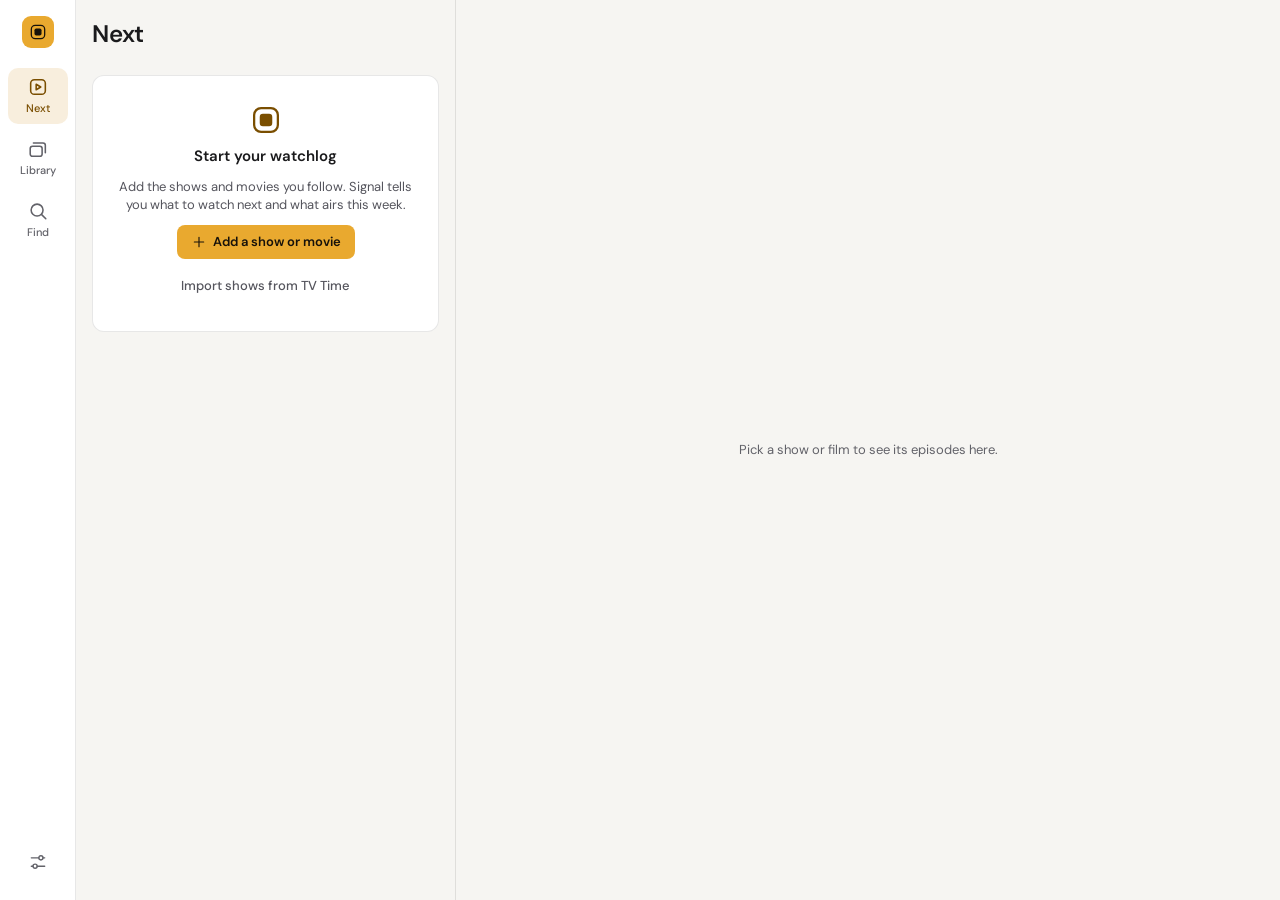
==== index.html @ 1d711529 "Signal 4.1: times in the viewer's time zone, no early unlocks, updates on open, splash - An episode " ====
<!DOCTYPE html>
<html lang="en">
<head>
<meta charset="UTF-8">
<meta name="viewport" content="width=device-width, initial-scale=1, viewport-fit=cover">
<meta name="theme-color" content="#0C0C0E" media="(prefers-color-scheme: dark)">
<meta name="theme-color" content="#F6F5F2" media="(prefers-color-scheme: light)">
<meta name="color-scheme" content="dark light">
<meta name="description" content="A private tracker for the shows and films you are watching, from anywhere.">
<link rel="manifest" href="manifest.json">
<link rel="icon" href="icon-192.png">
<link rel="apple-touch-icon" href="icon-192.png">
<title>Signal</title>
<!-- ?v= is the build number: a new build is a new address, so it is never served from an old copy (tests.js checks). -->
<link rel="stylesheet" href="style.css?v=51">
</head>
<body>
<!-- Shown from the first paint until the app is drawn and any update has been picked up. app.js removes it. -->
<div id="splash" aria-hidden="true">
  <div class="sp-mark">
    <svg class="sp-svg" viewBox="0 0 132 132" focusable="false"><rect class="sp-ripple" x="1.5" y="1.5" width="129" height="129" rx="34" pathLength="1"/><rect class="sp-frame" x="1.5" y="1.5" width="129" height="129" rx="34" pathLength="1"/></svg>
    <span class="sp-grid"><i></i><i></i><i></i><i></i><i></i><i></i><i></i><i></i><i></i></span>
    <span class="sp-core"></span>
  </div>
  <b class="sp-word">Signal</b>
</div>
<a class="skip" href="#view" data-i18n="skip">Skip to content</a>

<div id="app">
  <div id="banner"></div>
  <main id="view" tabindex="-1"></main>
</div>

<nav class="tabbar" id="tabbar" data-i18n-aria="nav_aria" aria-label="Main"></nav>

<div id="sheet"></div>
<p class="idle" aria-hidden="true" data-i18n="pane_idle"></p>
<div id="modal" hidden></div>
<div id="toast" role="status" aria-live="polite"></div>

<!-- file pickers live here so a redraw never loses them -->
<input type="file" id="importFile" accept=".json" class="hidden" tabindex="-1">
<input type="file" id="ttFile" accept=".csv" class="hidden" tabindex="-1">
<input type="file" id="mvFile" accept=".csv" class="hidden" tabindex="-1">

<!-- One scope, loaded in order: strings, pure logic, data, screens, wiring. -->
<script src="i18n.js?v=51"></script>
<script src="core.js?v=51"></script>
<script src="data.js?v=51"></script>
<script src="ui.js?v=51"></script>
<script src="app.js?v=51"></script>
<!-- If the app cannot start (a script failed to load) the splash must not hide that for ever. -->
<script>setTimeout(function () { var s = document.getElementById("splash"); if (s) s.remove(); }, 10000);</script>
</body>
</html>
---- style.css ----
/* Signal 4.0 - the look.
 *
 * Direction: a quiet index of what you are watching, in three places (Next,
 * Library, Find). The interface is neutral so the posters carry the colour; it
 * is made of hairlines and small type, not cards. Amber is the user's own mark:
 * the one filled button on a screen, progress, what is watched. Cyan is only for
 * "downloaded" and links; red is for what cannot be undone. Every status marker
 * is a small rounded square, like the app icon, never a circle.
 *
 * Dark is the default. A phone set to light gets the light set below, built to
 * the same rule: three text tiers that each clear 4.5:1 on all five surfaces.
 * --at is the amber used as TEXT (on light it is a deep amber; the bright amber
 * would not read on white), --amber is the amber used as a fill.
 *
 * Every colour is a token in :root; nothing below writes a raw one. Written with
 * logical properties so a right-to-left language can be added without redoing it.
 *
 * Layout: one column with a bottom tab bar on a phone; from 720px a left rail,
 * the list, and the open show beside it.
 */

/* DM Sans: open, geometric, easy to read small. Other scripts (Devanagari,
   Arabic, Han) fall through to the phone's own UI font. Licence: fonts/DMSans-OFL.txt */
@font-face { font-family:"DM Sans"; font-style:normal; font-weight:400 600; font-display:swap;
  src:url("fonts/DMSans-latin-ext.woff2") format("woff2");
  unicode-range:U+0100-02BA,U+02BD-02C5,U+02C7-02CC,U+02CE-02D7,U+02DD-02FF,U+0304,U+0308,U+0329,U+1D00-1DBF,U+1E00-1E9F,U+1EF2-1EFF,U+2020,U+20A0-20AB,U+20AD-20C0,U+2113,U+2C60-2C7F,U+A720-A7FF; }
@font-face { font-family:"DM Sans"; font-style:normal; font-weight:400 600; font-display:swap;
  src:url("fonts/DMSans-latin.woff2") format("woff2");
  unicode-range:U+0000-00FF,U+0131,U+0152-0153,U+02BB-02BC,U+02C6,U+02DA,U+02DC,U+0304,U+0308,U+0329,U+2000-206F,U+20AC,U+2122,U+2191,U+2193,U+2212,U+2215,U+FEFF,U+FFFD; }

:root {
  color-scheme: dark light;

  /* surfaces, darkest to lightest: well (pressed-in), bg, card, up (raised), hi (highest) */
  --well:#080809; --bg:#0C0C0E; --card:#131316; --up:#1A1A1E; --hi:#232328;
  --hair:rgba(255,255,255,.08);
  /* the edge of an input, the one border that must be seen: 3:1 on the surfaces it sits on */
  --edge:#686873;

  /* text tiers, all 4.5:1 or better on every surface above */
  --text:#EDEDEF; --dim:#A9A9B2; --faint:#92929C;

  /* amber: fill / amber as text. cyan: downloaded and links. red: careful. */
  --amber:#F0B13F; --at:#F0B13F; --ink:#17120A; --soft:rgba(240,177,63,.13); --soft-hi:rgba(240,177,63,.22);
  --cyan:#74BFCB; --cyan-ink:#071A1D; --red:#E9726E; --red-line:rgba(233,114,110,.5);

  /* text and buttons that sit on a poster backdrop: always light on dark */
  --on-img:#FFFFFF; --on-img-dim:#DCDCE2; --img-scrim:rgba(8,8,9,.94); --img-btn:rgba(8,8,9,.6);

  --shade:rgba(4,4,6,.72); --shadow-poster:0 8px 22px rgba(4,4,6,.5); --shadow-toast:0 10px 28px rgba(4,4,6,.55);
  --shadow-seg:0 1px 3px rgba(0,0,0,.25);
  --r-s:4px; --r-m:8px; --r-l:12px;
  --font:"DM Sans",system-ui,-apple-system,"Segoe UI",Roboto,sans-serif;
  --nav-h:56px; --rail:76px; --col:340px;
  --ease:cubic-bezier(.2,.7,.2,1);
}
@media (prefers-color-scheme:light) {
  :root {
    --well:#EDEBE6; --bg:#F6F5F2; --card:#FFFFFF; --up:#F0EEE9; --hi:#E6E3DC;
    --hair:rgba(20,20,24,.1); --edge:#7B7B84;
    --text:#1A1A1C; --dim:#55555D; --faint:#626269;
    --amber:#E9A92F; --at:#7A4E00; --ink:#17120A; --soft:rgba(201,138,18,.14); --soft-hi:rgba(201,138,18,.24);
    --cyan:#1F6F7D; --cyan-ink:#FFFFFF; --red:#B3322E; --red-line:rgba(179,50,46,.5);
    --shade:rgba(20,20,24,.4); --shadow-poster:0 8px 22px rgba(20,20,24,.28); --shadow-toast:0 10px 28px rgba(20,20,24,.25);
    --shadow-seg:0 1px 3px rgba(20,20,24,.14);
  }
}

* { box-sizing:border-box; -webkit-tap-highlight-color:transparent; }
html { background:var(--bg); -webkit-text-size-adjust:100%; }
body { margin:0; background:var(--bg); color:var(--text); font:400 14px/1.45 var(--font);
  font-variant-numeric:tabular-nums; -webkit-font-smoothing:antialiased; overflow-x:clip; }
/* Devanagari needs more height than Latin to keep its marks apart. */
html[lang="hi"] body { line-height:1.6; }
button { font:inherit; color:inherit; border:0; background:none; padding:0; cursor:pointer; }
img { display:block; }
a { color:var(--cyan); }
h1,h2,h3,p { margin:0; }
h1,h2,h3 { text-wrap:balance; }
p, .help { text-wrap:pretty; }
:focus-visible { outline:2px solid var(--cyan); outline-offset:2px; border-radius:4px; }
[hidden], .hidden { display:none !important; }
.skip { position:fixed; inset-block-start:8px; inset-inline-start:8px; z-index:200; background:var(--amber);
  color:var(--ink); padding:8px 12px; border-radius:var(--r-m); font-weight:600; transform:translateY(-200%); }
.skip:focus { transform:none; }
.mono { font-family:ui-monospace,"SF Mono",Menlo,Consolas,monospace; }
.clip { min-width:0; white-space:nowrap; overflow:hidden; text-overflow:ellipsis; }
.dim { color:var(--dim); } .faint { color:var(--faint); }
.ico { width:20px; height:20px; flex:none; }
.ico.sm { width:16px; height:16px; }
.btn .ico { width:16px; height:16px; }

/* ---------- splash ----------
   What the app is for, in one second: a season's episodes tick off one by one (the same
   rounded squares the lists use for "watched"), close up into the solid square of the app
   icon, and the frame sends out a ripple, the signal. It sits over everything from the first
   paint, so opening the app (and any update it picks up) never shows a half-built screen. */
#splash { position:fixed; inset:0; z-index:300; display:grid; align-content:center; justify-items:center; gap:22px;
  background:var(--bg); transition:opacity .28s var(--ease), transform .28s var(--ease); }
#splash.out { opacity:0; transform:scale(1.03); pointer-events:none; }
.sp-mark { position:relative; width:132px; height:132px; }
.sp-svg { position:absolute; inset:0; width:100%; height:100%; overflow:visible; fill:none; stroke:var(--amber); stroke-width:3; }
.sp-frame { stroke-dasharray:1; stroke-dashoffset:1; animation:sp-draw .46s var(--ease) forwards; }
.sp-ripple { opacity:0; transform-box:fill-box; transform-origin:center; animation:sp-ripple .62s .84s cubic-bezier(.2,.6,.3,1) forwards; }
.sp-grid { position:absolute; inset:31px; display:grid; grid-template:repeat(3,1fr) / repeat(3,1fr); gap:8px;
  animation:sp-merge .26s .66s var(--ease) forwards; }
.sp-grid i { border-radius:5px; box-shadow:inset 0 0 0 1.5px var(--edge); animation:sp-tick .2s calc(.16s + var(--i) * 45ms) var(--ease) forwards; }
.sp-grid i:nth-child(1) { --i:0; } .sp-grid i:nth-child(2) { --i:1; } .sp-grid i:nth-child(3) { --i:2; }
.sp-grid i:nth-child(4) { --i:3; } .sp-grid i:nth-child(5) { --i:4; } .sp-grid i:nth-child(6) { --i:5; }
.sp-grid i:nth-child(7) { --i:6; } .sp-grid i:nth-child(8) { --i:7; } .sp-grid i:nth-child(9) { --i:8; }
.sp-core { position:absolute; inset:31px; border-radius:14px; background:var(--amber); opacity:0; animation:sp-core .14s .86s linear forwards; }
.sp-word { font-size:20px; font-weight:600; letter-spacing:.02em; color:var(--text); opacity:0; transform:translateY(6px);
  animation:sp-word .44s .8s var(--ease) forwards; }
@keyframes sp-draw { to { stroke-dashoffset:0; } }
@keyframes sp-tick { 50% { transform:scale(.8); } 100% { background:var(--amber); box-shadow:inset 0 0 0 1.5px var(--amber); transform:scale(1); } }
@keyframes sp-merge { 80% { gap:0; opacity:1; } 100% { gap:0; opacity:0; } }
@keyframes sp-core { to { opacity:1; } }
@keyframes sp-ripple { 0% { opacity:.55; transform:scale(1); } 100% { opacity:0; transform:scale(1.45); } }
@keyframes sp-word { to { opacity:1; transform:none; } }
@media (prefers-reduced-motion:reduce) {
  #splash { transition:opacity .15s; }
  #splash.out { transform:none; }
  .sp-frame { animation:none; stroke-dashoffset:0; }
  .sp-grid, .sp-ripple { display:none; }
  .sp-core, .sp-word { animation:none; opacity:1; transform:none; }
}

/* ---------- shell ---------- */
#app { max-width:640px; margin:0 auto; padding:0 16px calc(var(--nav-h) + env(safe-area-inset-bottom) + 24px); }
#view { outline:none; }
.ph { display:flex; align-items:center; justify-content:space-between; gap:12px; padding:calc(18px + env(safe-area-inset-top)) 0 10px; }
.ph h1 { font-size:26px; font-weight:600; letter-spacing:-.01em; line-height:1.2; }
.ph .sub { font-size:13px; color:var(--dim); }
.icon-btn { position:relative; width:36px; height:36px; display:grid; place-items:center; border-radius:var(--r-m);
  color:var(--dim); transition:background .15s, color .15s; }
.icon-btn:hover { background:var(--up); color:var(--text); }
.icon-btn:active { transform:scale(.96); }
.icon-btn[aria-busy="true"] .ico { animation:spin 1s linear infinite; }
@keyframes spin { to { transform:rotate(360deg); } }

/* ---------- tab bar: a bottom bar on a phone, a left rail from 720px ---------- */
.tabbar { position:fixed; inset-inline:0; inset-block-end:0; z-index:40; display:flex; background:var(--card);
  border-block-start:1px solid var(--hair); padding-block-end:env(safe-area-inset-bottom); }
.tab { position:relative; flex:1; height:var(--nav-h); display:flex; flex-direction:column; align-items:center; justify-content:center;
  gap:3px; color:var(--faint); font-size:11px; font-weight:500; }
.tab:hover { color:var(--dim); }
.tab[aria-current="page"] { color:var(--at); }
.tab .ico { width:22px; height:22px; }
.tab-brand, .tab-sp, .tab-set { display:none; }

/* ---------- buttons, fields ---------- */
.btn { display:inline-flex; align-items:center; justify-content:center; gap:6px; min-height:34px; padding:0 14px;
  background:var(--up); color:var(--text); border-radius:var(--r-m); font-weight:500; font-size:13px;
  text-decoration:none; transition:background .15s, transform .1s; white-space:nowrap; }
.btn:hover { background:var(--hi); }
.btn:active { transform:scale(.98); }
.btn:disabled { opacity:.55; cursor:default; transform:none; }
.btn.primary { background:var(--amber); color:var(--ink); font-weight:600; }
.btn.primary:hover { filter:brightness(1.07); }
.btn.soft { background:var(--soft); color:var(--at); font-weight:600; }
.btn.soft:hover { background:var(--soft-hi); }
.btn.cyan { background:var(--cyan); color:var(--cyan-ink); font-weight:600; }
.btn.ghost { background:none; color:var(--dim); }
.btn.ghost:hover { background:var(--up); color:var(--text); }
.btn.danger { color:var(--red); }
.btn.sm { min-height:30px; padding:0 12px; font-size:13px; }
.btn.sm.cy { color:var(--cyan); }
.btn.ic { width:36px; min-height:36px; padding:0; }
.btn.ic .lbl { position:absolute; width:1px; height:1px; overflow:hidden; clip-path:inset(50%); white-space:nowrap; }
.btn.block { width:100%; }
.btn.big { min-height:44px; padding:0 22px; border-radius:9px; font-size:15px; }
.btn.big .ico { width:18px; height:18px; }
/* A text link that is really a button (Change, Refresh). */
.lnk { display:inline-block; min-height:24px; line-height:24px; padding:0; color:var(--at); font:inherit; text-align:start; text-decoration:underline; text-underline-offset:2px; }
.lnk.plain { text-decoration:none; }
.field { width:100%; height:36px; padding:0 12px; background:var(--well); color:var(--text); border:1px solid var(--edge);
  border-radius:var(--r-m); font:inherit; font-size:14px; }
/* iOS zooms into any field under 16px, so a touch screen gets 16px and a mouse the compact size. */
@media (pointer:coarse) { .field { font-size:16px; height:40px; } }
.field::placeholder { color:var(--faint); }
.field:focus-visible { outline:2px solid var(--cyan); outline-offset:1px; border-color:var(--cyan); }
.search { position:relative; flex:1; min-width:0; }
.search .ico { position:absolute; inset-inline-start:10px; inset-block-start:50%; transform:translateY(-50%); color:var(--faint); pointer-events:none; }
.search .field { padding-inline-start:36px; }
.search.big .field { height:44px; font-size:16px; border-radius:10px; padding-inline-start:40px; }
.search.big .ico { inset-inline-start:12px; }
/* The sort menu looks like a quiet text button, not a form field. */
select.sortsel { appearance:none; -webkit-appearance:none; height:30px; padding:0 8px; background:none; border:0; border-radius:6px; color:var(--dim);
  font:500 13px var(--font); cursor:pointer; }
select.sortsel:hover { background:var(--up); color:var(--text); }
select.field { padding-inline:10px 6px; }
.seg { display:flex; gap:2px; padding:3px; background:var(--up); border-radius:9px; }
.seg button { flex:1; min-width:0; height:30px; padding:0 8px; border-radius:7px; color:var(--dim); font-weight:500; font-size:14px;
  display:flex; align-items:center; justify-content:center; gap:6px; }
.seg button:hover { color:var(--text); }
.seg button[aria-pressed="true"] { background:var(--card); color:var(--text); font-weight:600; box-shadow:var(--shadow-seg); }
/* filter chips: the selected one is a tinted outline, never a fill */
.chiprow { display:flex; gap:8px; overflow-x:auto; margin-inline:-16px; padding:12px 16px 0; scrollbar-width:none; }
.fchip { flex:none; height:30px; padding:0 12px; border-radius:var(--r-m); border:1px solid var(--hair); color:var(--dim);
  font-size:13px; font-weight:500; display:flex; align-items:center; gap:6px; }
.fchip:hover { color:var(--text); }
.fchip .n { font-size:12px; color:var(--faint); }
.fchip[aria-pressed="true"] { border-color:var(--amber); background:var(--soft); color:var(--text); }
.chip { display:inline-flex; align-items:center; gap:6px; height:22px; padding:0 8px; background:var(--up); color:var(--dim);
  border-radius:5px; font-size:12px; font-weight:500; white-space:nowrap; }
.chip.cyan { color:var(--cyan); }
.chip.amber { background:var(--amber); color:var(--ink); font-weight:600; height:20px; padding:0 6px; }
.chip.tint { background:var(--soft); color:var(--at); font-weight:600; }
.chips { display:flex; flex-wrap:wrap; gap:6px; }
.dot { width:7px; height:7px; border-radius:2px; background:var(--faint); flex:none; display:inline-block; }
.dot.amber { background:var(--amber); } .dot.cyan { background:var(--cyan); } .dot.red { background:var(--red); }
.code { font-size:12px; font-weight:500; color:var(--dim); }
.bar { height:4px; background:var(--up); border-radius:2px; overflow:hidden; }
.bar > i { display:block; height:100%; background:var(--amber); border-radius:2px; transition:width .25s var(--ease); }

/* ---------- section scaffolding ---------- */
.sec { display:flex; align-items:baseline; justify-content:space-between; gap:12px; margin:22px 0 4px; }
.sec h2 { font-size:15px; font-weight:600; }
.sec .meta { font-size:13px; color:var(--faint); }
.sec .more { color:var(--at); font-size:13px; padding:4px 0; }
.idle { display:none; }
.note { font-size:12px; line-height:1.5; color:var(--faint); margin:8px 0 0; }
.subline { font-size:12px; color:var(--faint); margin-block-end:2px; }
.empty { display:grid; justify-items:center; gap:10px; text-align:center; padding:28px 20px; margin-block-start:16px; background:var(--card); border-radius:var(--r-l); border:1px solid var(--hair); }
.empty h3 { font-size:15px; font-weight:600; }
.empty p { color:var(--dim); max-width:36ch; font-size:13px; }
.empty .mark { width:32px; height:32px; color:var(--at); }
.skel { background:var(--card); border-radius:var(--r-m); height:60px; margin-block-start:8px; }
.status { padding:10px 0; color:var(--dim); font-size:13px; }
.status.err { color:var(--red); }
.help { font-size:13px; color:var(--dim); line-height:1.5; }

/* ---------- the one status line (stale, syncing, storage) ---------- */
.banner { display:flex; flex-wrap:wrap; align-items:center; gap:8px 10px; margin-block-start:calc(12px + env(safe-area-inset-top)); padding:10px 12px;
  background:var(--card); border-radius:var(--r-l); border:1px solid var(--hair); font-size:13px; color:var(--dim); }
.banner + .ph { padding-block-start:12px; }
.banner > .ico { color:var(--dim); width:16px; height:16px; }
.banner.warn { border-color:var(--red-line); }
.banner.warn > .ico { color:var(--red); }
.banner .txt { flex:1 1 160px; min-width:0; }
.banner .btn { flex:none; }
.stucklist { margin-block-start:6px; padding:4px 12px; background:var(--card); border-radius:var(--r-m); }
.stucklist div { display:flex; justify-content:space-between; gap:12px; align-items:baseline; padding:8px 0; border-block-end:1px solid var(--hair); font-size:13px; }
.stucklist div:last-of-type { border:0; }
.stucklist small { color:var(--faint); font-size:12px; text-align:end; }
.stucklist p { padding:6px 0 4px; font-size:12px; color:var(--dim); }

/* ---------- posters ---------- */
.pwrap { position:relative; display:block; aspect-ratio:2/3; border-radius:6px; overflow:hidden; background:var(--card); }
.pwrap img, .thumb img { position:absolute; inset:0; width:100%; height:100%; object-fit:cover; }
.pwrap .ini, .thumb .ini { position:absolute; inset:0; display:grid; place-items:center; font-weight:600; color:var(--faint); }
.pwrap .ini { font-size:20px; }
.pwrap .badge { position:absolute; inset-block-start:6px; inset-inline-end:6px; z-index:2; }
.pwrap .pbar { position:absolute; inset-inline:0; inset-block-end:0; height:3px; z-index:2; background:var(--shade); }
.pwrap .pbar > i { display:block; height:100%; background:var(--amber); }
.thumb { position:relative; display:block; flex:none; overflow:hidden; border-radius:4px; background:var(--card); width:40px; height:58px; font-size:13px; }

/* ---------- rows: a poster, two lines, one action ---------- */
.rows { display:grid; }
.row { display:flex; align-items:center; gap:12px; border-block-end:1px solid var(--hair); }
.row .main { flex:1; min-width:0; display:flex; align-items:center; gap:12px; min-height:68px; padding:5px 0; text-align:start; }
.row .mid { flex:1; min-width:0; display:grid; gap:1px; justify-items:start; }
.row .mid b { display:block; max-width:100%; font-size:15px; font-weight:500; }
.row .mid .l2 { display:block; max-width:100%; font-size:13px; color:var(--dim); }
.row .side { flex:none; font-size:12px; color:var(--faint); }
.row .act { flex:none; }
.row:hover .mid b { color:var(--at); }
.row.dense .main { min-height:60px; }
.row.dense .mid b { font-size:14px; }
.row.dense .thumb { width:32px; height:46px; }
.row .when { flex:none; width:40px; display:flex; flex-direction:column; align-items:center; line-height:1.1; }
.row .when span { font-size:12px; color:var(--dim); }
.row .when b { font-size:18px; font-weight:600; }
.tag { display:inline-block; font-size:12px; color:var(--dim); background:var(--up); border-radius:4px; padding:1px 6px; }

/* ---------- Next ---------- */
.hcard { position:relative; display:block; margin-block-start:8px; border-radius:var(--r-l); overflow:hidden; min-height:176px; background:var(--card); }
.hcard .hbg { position:absolute; inset:-24px; background-size:cover; background-position:center 25%; filter:blur(22px) brightness(.55) saturate(1.1); }
.hcard::after { content:""; position:absolute; inset:0; background:linear-gradient(to top,var(--img-scrim) 10%,transparent 72%); }
.hcard .hin { position:absolute; z-index:1; inset-inline:14px; inset-block-end:14px; display:grid; grid-template-columns:minmax(0,1fr); gap:10px; }
.hcard .open { display:block; text-align:start; color:var(--on-img); }
.hcard .kick { font-size:12px; color:var(--on-img-dim); }
.hcard h2 { margin-block-start:2px; font-size:20px; font-weight:600; color:var(--on-img); }
.hcard .l2 { margin-block-start:2px; font-size:13px; color:var(--on-img-dim); display:block; }
.hcard .btn { min-height:40px; font-size:14px; }
.dlrow { display:flex; align-items:center; gap:10px; width:100%; margin-block-start:14px; padding:0 14px; min-height:48px; border-radius:10px;
  background:var(--card); border:1px solid var(--hair); text-align:start; font-size:14px; }
.dlrow .ico:first-child { color:var(--cyan); width:18px; height:18px; }
.dlrow .txt { flex:1; }
.dlrow .ico:last-child { color:var(--faint); width:16px; height:16px; }
.dllist { display:grid; gap:8px; margin-block-start:8px; }
.dlcard { background:var(--card); border-radius:var(--r-m); border:1px solid var(--hair); padding:10px 12px; display:grid; gap:8px; }
.dlcard .top { display:flex; align-items:center; justify-content:space-between; gap:8px; }

/* ---------- Library ---------- */
.tools { display:flex; align-items:center; justify-content:space-between; gap:8px; padding:10px 0 8px; }
.tools .upd { font-size:12px; color:var(--faint); min-width:0; }
.tools .end { display:flex; align-items:center; gap:2px; flex:none; }
.grid { display:grid; grid-template-columns:repeat(3,minmax(0,1fr)); gap:14px 10px; }
.tile { display:block; min-width:0; text-align:start; }
.tile .pwrap { transition:transform .18s var(--ease); }
.tile:hover .pwrap { transform:translateY(-2px); }
.tile:active .pwrap { transform:scale(.98); }
.tile .t { display:block; margin-block-start:6px; font-size:13px; font-weight:500; line-height:1.3; }
.tile .s { display:block; margin-block-start:1px; font-size:12px; color:var(--dim); }
.more-row { display:flex; justify-content:center; margin-block-start:16px; }

/* ---------- Find ---------- */
.findbar { display:flex; gap:8px; margin-block-start:2px; }
.findbar .field { height:44px; }
.fcards { display:flex; gap:10px; overflow-x:auto; margin-inline:-16px; padding:2px 16px 4px; scrollbar-width:none; scroll-snap-type:x proximity; scroll-padding-inline:16px; }
.fcard { flex:none; width:104px; display:grid; gap:4px; text-align:start; scroll-snap-align:start; align-content:start; }
.fcard .pwrap { width:104px; }
.fcard b { font-size:13px; font-weight:500; }
.fcard span.d { font-size:12px; color:var(--dim); }
.frow-more { padding:0 0 12px; display:grid; gap:8px; font-size:13px; color:var(--dim); }
.frow-more .links { display:flex; gap:6px; flex-wrap:wrap; }
.langs { display:flex; gap:8px; overflow-x:auto; margin-inline:-16px; padding:8px 16px 4px; scrollbar-width:none; }

/* ---------- a show or a film: a page on a phone, a pane beside the list when wide ---------- */
#sheet { position:fixed; inset:0; z-index:60; }
/* Closed, it is empty but still a full-screen box, and a box catches taps: with no panel
   open it sat over the tab bar and every button, and nothing could be pressed. */
#sheet:empty { display:none; }
.scrim { position:absolute; inset:0; background:var(--shade); animation:fade .2s ease-out both; }
.panel { position:absolute; inset:0; overflow-y:auto; overscroll-behavior:contain; background:var(--bg); animation:rise .24s var(--ease) both; }
.panel.pg { display:flex; flex-direction:column; overflow:hidden; }
.pg-scroll { flex:1; min-height:0; overflow-y:auto; overscroll-behavior:contain; }
@keyframes rise { from { transform:translateY(24px); opacity:0; } }
@keyframes fade { from { opacity:0; } }

.tp-top { position:relative; height:150px; overflow:hidden; background:var(--card); }
.tp-top .hbg { position:absolute; inset:-30px; background-size:cover; background-position:center 25%; filter:blur(26px) brightness(.5) saturate(1.1); }
.tp-top::after { content:""; position:absolute; inset:0; background:linear-gradient(to top,var(--bg) 2%,transparent 80%); }
.tp-btns { position:absolute; z-index:2; inset-inline:12px; inset-block-start:calc(12px + env(safe-area-inset-top)); display:flex; justify-content:space-between; }
.tp-btns .icon-btn { background:var(--img-btn); color:var(--on-img); }
.tp-btns .icon-btn:hover { background:var(--img-btn); filter:brightness(1.3); }
.tp-head { position:relative; z-index:1; display:flex; gap:14px; align-items:flex-end; padding:0 16px; margin-block-start:-56px; }
.tp-head .pwrap { width:88px; flex:none; box-shadow:var(--shadow-poster); }
.tp-head .tx { flex:1; min-width:0; display:grid; grid-template-columns:minmax(0,1fr); gap:6px; padding-block-end:2px; justify-items:start; }
.tp-head h1 { font-size:22px; font-weight:600; line-height:1.15; letter-spacing:-.01em; overflow-wrap:anywhere; }
.tp-head .meta { font-size:13px; color:var(--dim); }
.tp-body { padding:16px 16px calc(24px + env(safe-area-inset-bottom)); }
.prog .line { display:flex; align-items:baseline; justify-content:space-between; gap:12px; font-size:13px; color:var(--dim); }
.prog .line b { font-size:15px; font-weight:600; color:var(--text); }
.prog .bar { margin-block-start:8px; }
.upcoming { padding:14px; background:var(--card); border-radius:var(--r-m); border:1px solid var(--hair); display:grid; gap:4px; }
.upcoming b { font-size:14px; font-weight:600; }
.upcoming p { color:var(--dim); font-size:13px; }
.about { margin-block-start:12px; color:var(--dim); font-size:13px; line-height:1.5; max-width:62ch; }
.about.clamp { display:-webkit-box; -webkit-line-clamp:2; -webkit-box-orient:vertical; overflow:hidden; }
.about-more { padding:4px 0; min-height:28px; color:var(--at); font-size:13px; }
.tp-body .chips { margin-block-start:10px; }
.seasons { display:flex; gap:8px; overflow-x:auto; margin:14px -16px 0; padding:2px 16px 6px; scrollbar-width:none; }
.schip { flex:none; height:30px; padding:0 12px; border-radius:var(--r-m); border:1px solid var(--hair); color:var(--dim);
  font-size:13px; font-weight:500; display:flex; align-items:center; gap:6px; }
.schip .n { font-size:12px; color:var(--faint); }
.schip[aria-pressed="true"] { border-color:var(--amber); background:var(--soft); color:var(--text); }
.sbar { display:flex; align-items:center; justify-content:space-between; gap:12px; margin:6px 0 2px; }
.eps { display:grid; }
.ep { display:flex; align-items:center; gap:12px; width:100%; min-height:52px; padding:4px 0; border-block-end:1px solid var(--hair); text-align:start; }
.ep:hover:not(:disabled) .tt { color:var(--at); }
.ep:disabled { cursor:default; }
.ep .num { flex:none; width:18px; font-size:13px; color:var(--faint); text-align:end; }
.ep .tx { flex:1; min-width:0; display:grid; gap:1px; }
.ep .tt { display:block; font-size:14px; font-weight:500; }
.ep .mt { display:flex; gap:8px; align-items:center; font-size:12px; color:var(--faint); }
.ep.on .tt { color:var(--dim); }
.ep:disabled .tt { color:var(--faint); }
.ep .box { flex:none; width:26px; height:26px; border-radius:6px; display:grid; place-items:center; border:1.5px solid var(--edge); color:transparent;
  transition:background .15s, border-color .15s; }
.ep .box .ico { width:16px; height:16px; stroke-width:2.4; }
.ep.on .box { background:var(--amber); border-color:var(--amber); color:var(--ink); }
.ep.dl .box { background:var(--cyan); border-color:var(--cyan); color:var(--cyan-ink); }
.ep:disabled .box { border-style:dashed; border-color:var(--hair); color:var(--faint); }
.tp-note { margin-block-start:16px; text-align:center; font-size:12px; color:var(--faint); }
.tp-bar { flex:none; padding:10px 16px calc(14px + env(safe-area-inset-bottom)); background:var(--card); border-block-start:1px solid var(--hair); display:flex; gap:8px; }
.tp-bar .btn { flex:1; }

/* the menu behind the three dots */
.menu-scrim { position:absolute; inset:0; z-index:10; background:var(--shade); animation:fade .18s both; }
.menu { position:absolute; z-index:11; inset-inline:0; inset-block-end:0; max-height:86%; overflow-y:auto; background:var(--card); border-radius:16px 16px 0 0;
  border-block-start:1px solid var(--hair); padding:8px 0 calc(16px + env(safe-area-inset-bottom)); animation:rise .22s var(--ease) both; }
.menu .grab { width:36px; height:4px; border-radius:2px; background:var(--edge); margin:0 auto 8px; }
.menu .mrow { display:flex; align-items:center; gap:12px; width:100%; min-height:48px; padding:0 16px; border-block-start:1px solid var(--hair); text-align:start; color:var(--text); text-decoration:none; font-size:15px; font-weight:500; }
.menu .mrow:first-of-type { border:0; }
.menu .mrow > span:first-child { flex:1; min-width:0; }
.menu .mrow .s { flex:none; font-size:12px; color:var(--faint); font-weight:400; }
.menu .mrow.lk { color:var(--at); }
.menu .mrow.danger { color:var(--red); }
.menu .mrow:hover { background:var(--up); }
.menu .two { display:grid; gap:1px; flex:1; }
.menu .two small { font-size:12px; color:var(--dim); font-weight:400; }
.switch { flex:none; width:42px; height:26px; border-radius:7px; background:var(--hi); border:1.5px solid var(--edge); padding:2px; display:flex; }
.switch i { width:19px; height:19px; border-radius:4px; background:var(--faint); transition:transform .15s var(--ease), background .15s; }
[aria-checked="true"] > .switch { background:var(--soft); border-color:var(--amber); }
[aria-checked="true"] > .switch i { background:var(--amber); transform:translateX(16px); }
html[dir="rtl"] [aria-checked="true"] > .switch i { transform:translateX(-16px); }
.confirm { display:grid; gap:8px; padding:12px 16px; border-block-start:1px solid var(--hair); }
.confirm .q { color:var(--red); font-size:14px; font-weight:500; }
.confirm .btns { display:flex; gap:8px; }
.confirm .btns .btn { flex:1; }

/* ---------- settings, add by hand, forms ---------- */
.phead { position:sticky; inset-block-start:0; z-index:5; display:flex; align-items:center; gap:4px; min-height:56px;
  padding:env(safe-area-inset-top) 8px 0 8px; background:var(--bg); }
.phead h2 { flex:1; min-width:0; font-size:22px; font-weight:600; letter-spacing:-.01em; padding-inline:6px; }
.pbody { padding:6px 16px calc(28px + env(safe-area-inset-bottom)); max-width:640px; margin:0 auto; }
.group { margin-block-start:20px; display:grid; gap:6px; }
.group > h3 { font-size:12px; font-weight:500; color:var(--faint); margin-inline:4px; }
.card { background:var(--card); border-radius:var(--r-l); border:1px solid var(--hair); padding:14px; display:grid; gap:10px; }
.card p { font-size:13px; color:var(--dim); line-height:1.5; }
.card .btns { display:flex; gap:8px; flex-wrap:wrap; }
details.how { font-size:13px; color:var(--dim); }
details.how summary { cursor:pointer; color:var(--at); min-height:28px; display:flex; align-items:center; }
details.how p { padding-block-start:6px; }
.meter { font-size:12px; color:var(--faint); }
.rcard { display:flex; align-items:center; gap:12px; width:100%; padding:6px 0; border-block-end:1px solid var(--hair); text-align:start; min-height:72px; }
.rcard:hover .mid b { color:var(--at); }
.rcard .mid { flex:1; min-width:0; display:grid; gap:2px; }
.rcard .mid b { font-size:15px; font-weight:500; }
.rcard .mid .sub { font-size:13px; color:var(--dim); display:-webkit-box; -webkit-line-clamp:2; -webkit-box-orient:vertical; overflow:hidden; }
.kv { display:grid; gap:8px; }
.kv .r { display:flex; align-items:center; justify-content:space-between; gap:12px; flex-wrap:wrap; }
.kv label { font-size:13px; color:var(--dim); }
.inline { display:flex; gap:8px; }
.w-title { width:min(260px,52vw); }
input[type="date"].field { width:auto; }
.film-card { margin-block-start:18px; }

/* ---------- small dialogs (manual add, imports) ---------- */
#modal { position:fixed; inset:0; z-index:90; display:grid; place-items:end center; background:var(--shade); animation:fade .2s both; }
.dialog { width:min(520px,100%); max-height:92dvh; overflow-y:auto; background:var(--card); border-radius:var(--r-l) var(--r-l) 0 0;
  padding:18px 16px calc(18px + env(safe-area-inset-bottom)); display:grid; gap:12px; animation:rise .24s var(--ease) both; }
.dialog h2 { font-size:16px; font-weight:600; }
.dialog .help { font-size:13px; }
.dialog .row { display:flex; gap:8px; align-items:center; border:0; }
.dialog .row label { flex:none; width:90px; font-size:13px; color:var(--dim); }
.dialog .row .field { width:90px; }
.dialog .btns { display:flex; gap:8px; justify-content:flex-end; flex-wrap:wrap; }
.pick { max-height:46vh; overflow:auto; background:var(--well); border-radius:var(--r-m); padding:2px 12px; }
.pick label { display:flex; gap:10px; align-items:center; padding:8px 0; border-block-end:1px solid var(--hair); font-size:13px; min-height:40px; }
.pick label:last-child { border:0; }
.pick label.tight { min-height:0; }
.pick .n.wrap { white-space:normal; text-align:end; }
.pick input { width:18px; height:18px; accent-color:var(--amber); flex:none; }
.pick .n { margin-inline-start:auto; font-size:12px; color:var(--faint); white-space:nowrap; }

/* ---------- toast ---------- */
#toast { position:fixed; inset-inline:0; inset-block-end:calc(var(--nav-h) + env(safe-area-inset-bottom) + 12px); z-index:120;
  display:flex; justify-content:center; padding-inline:12px; pointer-events:none; }
#toast .t { pointer-events:auto; display:flex; align-items:center; gap:10px; max-width:min(92vw,480px); padding:9px 12px 9px 14px;
  background:var(--hi); color:var(--text); border-radius:var(--r-m); font-size:13px; box-shadow:var(--shadow-toast); border:1px solid var(--hair); animation:rise .2s var(--ease) both; }

/* ---------- from 720px: a left rail, the list, and the open show beside it ---------- */
@media (min-width:720px) {
  body { padding-inline-start:var(--rail); }
  .tabbar { inset-inline:auto; inset-block:0; inset-inline-start:0; width:var(--rail); flex-direction:column; align-items:center; gap:6px;
    padding:16px 0; border-block-start:0; border-inline-end:1px solid var(--hair); }
  .tab-brand { display:grid; place-items:center; width:32px; height:32px; margin-block-end:14px; border-radius:9px; background:var(--amber); color:var(--ink); }
  .tab-brand .mark { width:18px; height:18px; }
  .tab { flex:none; width:60px; height:56px; border-radius:10px; }
  .tab[aria-current="page"] { background:var(--soft); }
  .tab-sp { display:block; flex:1; }
  .tab-set { display:grid; place-items:center; width:44px; height:44px; border-radius:10px; color:var(--faint); }
  .tab-set:hover { background:var(--up); color:var(--text); }
  #app { position:fixed; inset-block:0; inset-inline-start:var(--rail); width:var(--col); max-width:none; margin:0; overflow-y:auto;
    padding-block-end:24px; border-inline-end:1px solid var(--hair); }
  .ph { padding-block-start:20px; }
  .ph h1 { font-size:24px; }
  .banner { margin-block-start:12px; }
  .ph .set-btn { display:none; }
  .chiprow, .fcards, .langs, .seasons { margin-inline:-16px; }
  .hcard { min-height:164px; }
  #sheet.pane { inset-inline-start:calc(var(--rail) + var(--col)); }
  #sheet.pane .scrim { display:none; }
  #sheet.pane .panel { animation:fade .18s both; border-radius:0; }
  /* Nothing open beside the list: say what the empty space is for instead of leaving it blank. */
  #sheet:empty + .idle { display:grid; position:fixed; inset-block:0; inset-inline:calc(var(--rail) + var(--col)) 0; place-items:center;
    padding:24px; text-align:center; font-size:13px; color:var(--faint); pointer-events:none; }
  .tp-top { height:150px; }
  .tp-head { padding-inline:28px; }
  .tp-head .pwrap { width:96px; }
  .tp-head h1 { font-size:24px; }
  .tp-body { padding-inline:28px; max-width:760px; }
  .tp-bar { padding-inline:28px; }
  .tp-btns .back { display:none; }
  .tp-btns { justify-content:flex-end; }
  #sheet:not(.pane) .scrim { background:var(--shade); }
  #sheet:not(.pane) .panel { inset:5vh auto 5vh 50%; width:min(560px,94vw); transform:translateX(-50%); border-radius:var(--r-l);
    border:1px solid var(--hair); animation:riseC .24s var(--ease) both; }
  .menu { inset-inline:auto; inset-inline-end:16px; inset-block-end:auto; inset-block-start:60px; width:340px; border-radius:var(--r-l); border:1px solid var(--hair); max-height:80%; }
  .menu .grab { display:none; }
  #modal { place-items:center; }
  .dialog { border-radius:var(--r-l); }
  #toast { inset-block-end:20px; inset-inline-start:var(--rail); }
}
@keyframes riseC { from { transform:translate(-50%,24px); opacity:0; } }
@media (min-width:1100px) { :root { --col:380px; } }
@media (prefers-reduced-motion:reduce) {
  *, *::before, *::after { animation:none !important; transition:none !important; scroll-behavior:auto !important; }
}

/* ---------- small utilities (instead of one-off inline styles) ---------- */
.grow { flex:1; } .w-auto { width:auto; } .self-start { justify-self:start; } .center { text-align:center; }
.mt-8 { margin-block-start:8px; } .mt-12 { margin-block-start:12px; } .mt-16 { margin-block-start:16px; } .mt-20 { margin-block-start:20px; }
.c-red { color:var(--red); } .fw-400 { font-weight:400; } .fw-600 { font-weight:600; }
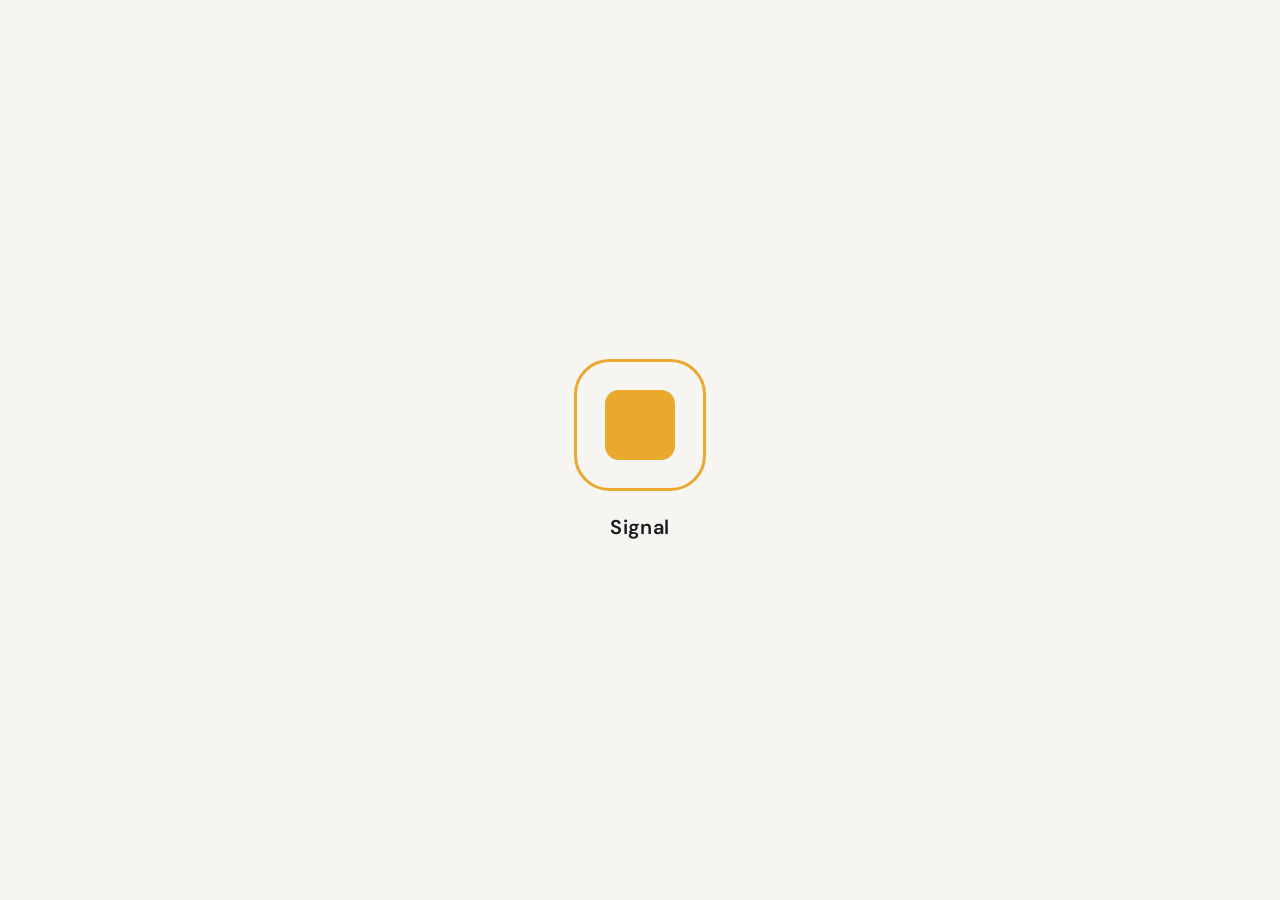
==== commit 46200056: "Signal 4.2: calendar file, sync by file without GitHub, Netflix drop hour - Add to calendar (one sho" ====
--- a/index.html
+++ b/index.html
@@ -12,7 +12,7 @@
 <link rel="apple-touch-icon" href="icon-192.png">
 <title>Signal</title>
 <!-- ?v= is the build number: a new build is a new address, so it is never served from an old copy (tests.js checks). -->
-<link rel="stylesheet" href="style.css?v=51">
+<link rel="stylesheet" href="style.css?v=52">
 </head>
 <body>
 <!-- Shown from the first paint until the app is drawn and any update has been picked up. app.js removes it. -->
@@ -44,11 +44,11 @@
 <input type="file" id="mvFile" accept=".csv" class="hidden" tabindex="-1">
 
 <!-- One scope, loaded in order: strings, pure logic, data, screens, wiring. -->
-<script src="i18n.js?v=51"></script>
-<script src="core.js?v=51"></script>
-<script src="data.js?v=51"></script>
-<script src="ui.js?v=51"></script>
-<script src="app.js?v=51"></script>
+<script src="i18n.js?v=52"></script>
+<script src="core.js?v=52"></script>
+<script src="data.js?v=52"></script>
+<script src="ui.js?v=52"></script>
+<script src="app.js?v=52"></script>
 <!-- If the app cannot start (a script failed to load) the splash must not hide that for ever. -->
 <script>setTimeout(function () { var s = document.getElementById("splash"); if (s) s.remove(); }, 10000);</script>
 </body>
--- a/style.css
+++ b/style.css
@@ -382,8 +382,8 @@
 .menu { position:absolute; z-index:11; inset-inline:0; inset-block-end:0; max-height:86%; overflow-y:auto; background:var(--card); border-radius:16px 16px 0 0;
   border-block-start:1px solid var(--hair); padding:8px 0 calc(16px + env(safe-area-inset-bottom)); animation:rise .22s var(--ease) both; }
 .menu .grab { width:36px; height:4px; border-radius:2px; background:var(--edge); margin:0 auto 8px; }
-.menu .mrow { display:flex; align-items:center; gap:12px; width:100%; min-height:48px; padding:0 16px; border-block-start:1px solid var(--hair); text-align:start; color:var(--text); text-decoration:none; font-size:15px; font-weight:500; }
-.menu .mrow:first-of-type { border:0; }
+.menu .mrow { display:flex; align-items:center; gap:12px; width:100%; min-height:48px; padding:10px 16px; border-block-start:1px solid var(--hair); text-align:start; color:var(--text); text-decoration:none; font-size:15px; font-weight:500; }
+.menu .grab + .mrow { border:0; }   /* not :first-of-type, which also matched the first link (an <a>) and ate its hairline */
 .menu .mrow > span:first-child { flex:1; min-width:0; }
 .menu .mrow .s { flex:none; font-size:12px; color:var(--faint); font-weight:400; }
 .menu .mrow.lk { color:var(--at); }
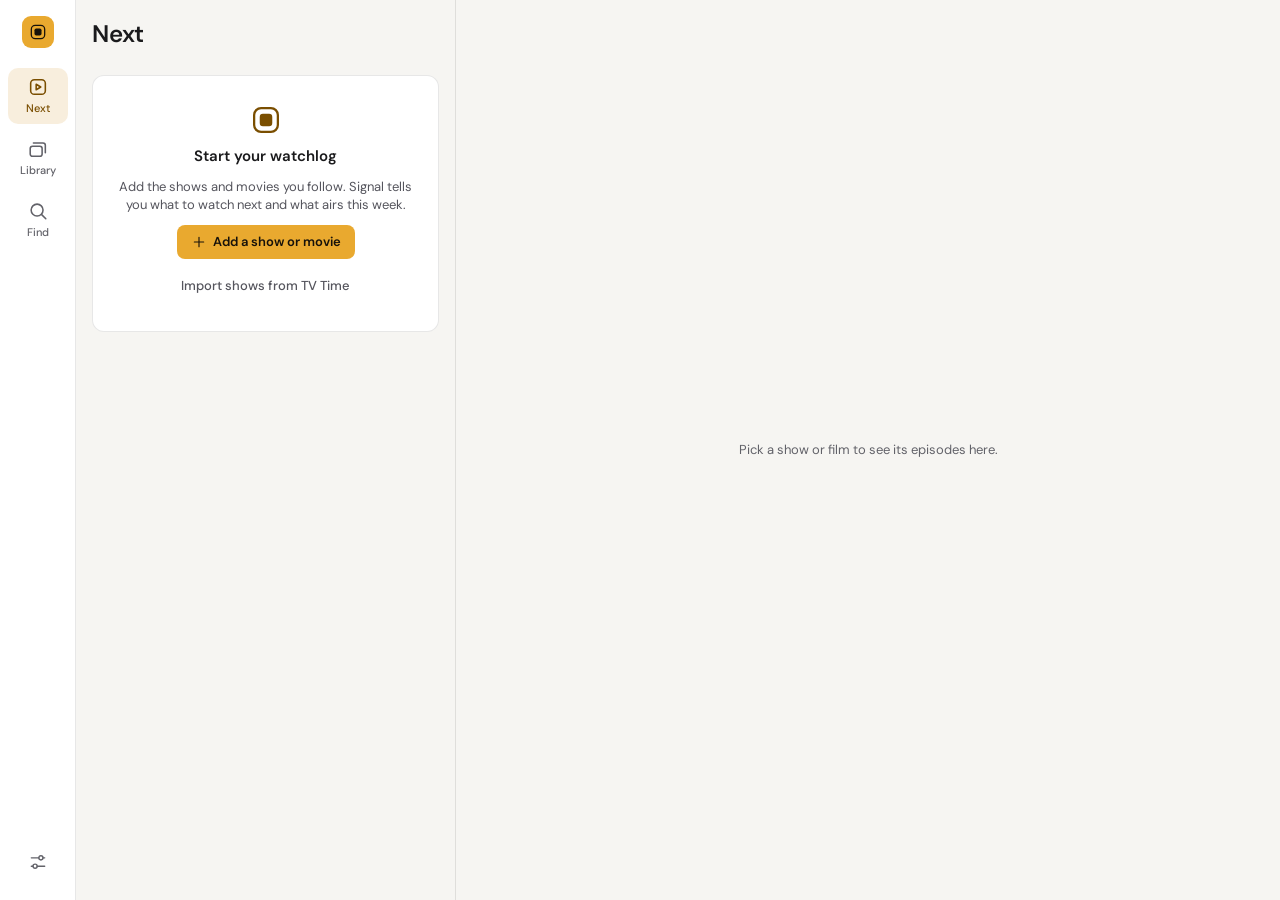
==== commit 790efa15: "4.4: films you added before their release show up on Next A film added before (or on) its release da" ====
--- a/index.html
+++ b/index.html
@@ -12,7 +12,7 @@
 <link rel="apple-touch-icon" href="icon-192.png">
 <title>Signal</title>
 <!-- ?v= is the build number: a new build is a new address, so it is never served from an old copy (tests.js checks). -->
-<link rel="stylesheet" href="style.css?v=52">
+<link rel="stylesheet" href="style.css?v=55">
 </head>
 <body>
 <!-- Shown from the first paint until the app is drawn and any update has been picked up. app.js removes it. -->
@@ -44,11 +44,11 @@
 <input type="file" id="mvFile" accept=".csv" class="hidden" tabindex="-1">
 
 <!-- One scope, loaded in order: strings, pure logic, data, screens, wiring. -->
-<script src="i18n.js?v=52"></script>
-<script src="core.js?v=52"></script>
-<script src="data.js?v=52"></script>
-<script src="ui.js?v=52"></script>
-<script src="app.js?v=52"></script>
+<script src="i18n.js?v=55"></script>
+<script src="core.js?v=55"></script>
+<script src="data.js?v=55"></script>
+<script src="ui.js?v=55"></script>
+<script src="app.js?v=55"></script>
 <!-- If the app cannot start (a script failed to load) the splash must not hide that for ever. -->
 <script>setTimeout(function () { var s = document.getElementById("splash"); if (s) s.remove(); }, 10000);</script>
 </body>
--- a/style.css
+++ b/style.css
@@ -237,8 +237,9 @@
 .banner > .ico { color:var(--dim); width:16px; height:16px; }
 .banner.warn { border-color:var(--red-line); }
 .banner.warn > .ico { color:var(--red); }
-.banner .txt { flex:1 1 160px; min-width:0; }
+.banner .txt { flex:1 1 120px; min-width:0; }
 .banner .btn { flex:none; }
+.banner .acts { display:flex; gap:8px; flex:none; margin-inline-start:auto; }
 .stucklist { margin-block-start:6px; padding:4px 12px; background:var(--card); border-radius:var(--r-m); }
 .stucklist div { display:flex; justify-content:space-between; gap:12px; align-items:baseline; padding:8px 0; border-block-end:1px solid var(--hair); font-size:13px; }
 .stucklist div:last-of-type { border:0; }
@@ -272,6 +273,13 @@
 .row .when span { font-size:12px; color:var(--dim); }
 .row .when b { font-size:18px; font-weight:600; }
 .tag { display:inline-block; font-size:12px; color:var(--dim); background:var(--up); border-radius:4px; padding:1px 6px; }
+/* "Released earlier": the same rows as the week ahead, set back. Only the title colour and the poster are
+   dimmed (never the whole row with opacity), so every word still clears 4.5:1 and the tick stays full strength. */
+.rows.past .row .mid b { color:var(--dim); font-weight:400; }
+.rows.past .row:hover .mid b { color:var(--at); }
+.rows.past .thumb { opacity:.55; }
+.rows.past .when span, .rows.past .when b { color:var(--faint); }
+.rows.past .tag { max-width:100%; overflow:hidden; text-overflow:ellipsis; white-space:nowrap; color:var(--faint); background:none; padding-inline:0; }
 
 /* ---------- Next ---------- */
 .hcard { position:relative; display:block; margin-block-start:8px; border-radius:var(--r-l); overflow:hidden; min-height:176px; background:var(--card); }
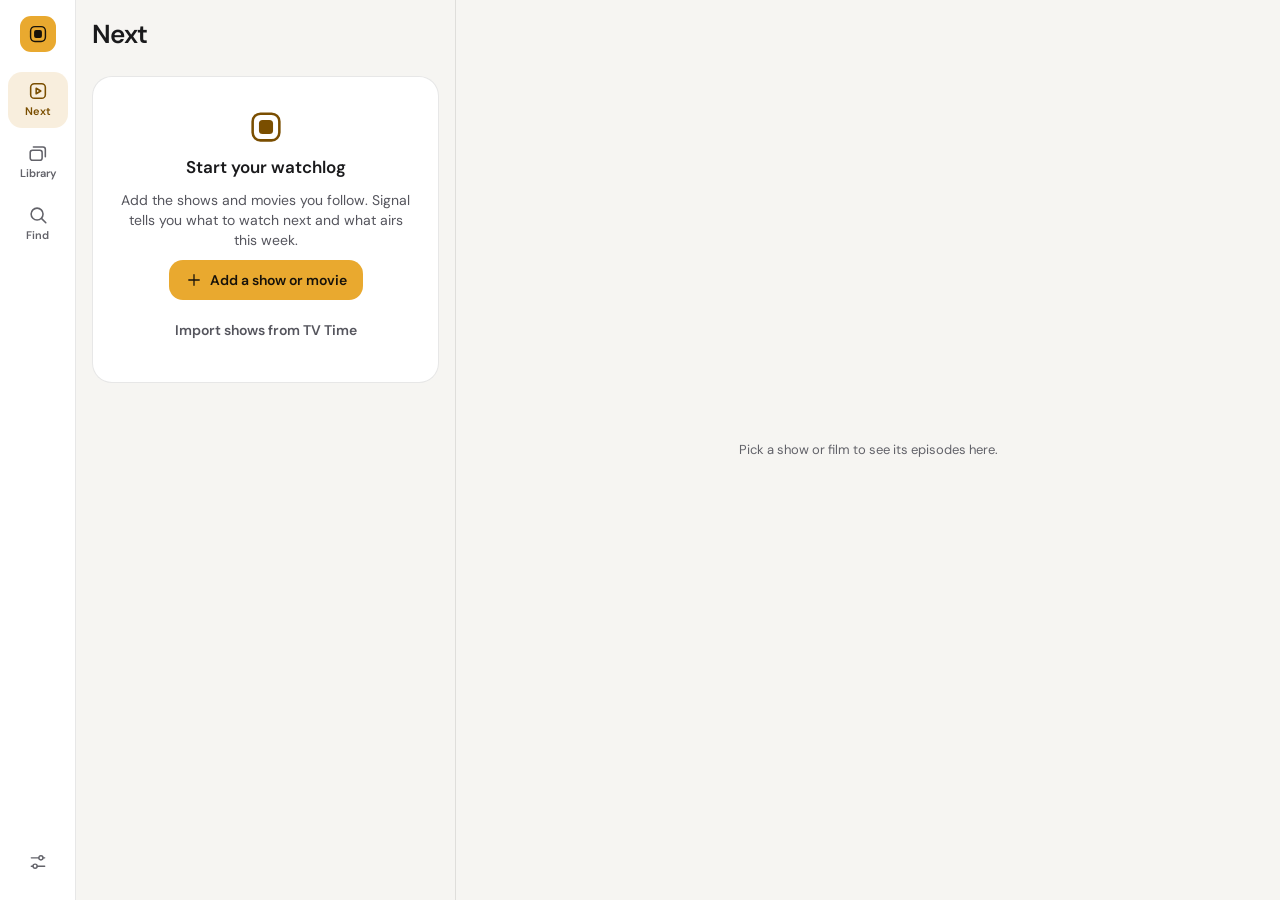
==== commit 841b3bb8: "5.0: poster wall redesign, a home zone a VPN cannot move, updates that need no reload Design: near-b" ====
--- a/index.html
+++ b/index.html
@@ -3,7 +3,7 @@
 <head>
 <meta charset="UTF-8">
 <meta name="viewport" content="width=device-width, initial-scale=1, viewport-fit=cover">
-<meta name="theme-color" content="#0C0C0E" media="(prefers-color-scheme: dark)">
+<meta name="theme-color" content="#0B0B10" media="(prefers-color-scheme: dark)">
 <meta name="theme-color" content="#F6F5F2" media="(prefers-color-scheme: light)">
 <meta name="color-scheme" content="dark light">
 <meta name="description" content="A private tracker for the shows and films you are watching, from anywhere.">
@@ -12,7 +12,7 @@
 <link rel="apple-touch-icon" href="icon-192.png">
 <title>Signal</title>
 <!-- ?v= is the build number: a new build is a new address, so it is never served from an old copy (tests.js checks). -->
-<link rel="stylesheet" href="style.css?v=55">
+<link rel="stylesheet" href="style.css?v=56">
 </head>
 <body>
 <!-- Shown from the first paint until the app is drawn and any update has been picked up. app.js removes it. -->
@@ -44,11 +44,11 @@
 <input type="file" id="mvFile" accept=".csv" class="hidden" tabindex="-1">
 
 <!-- One scope, loaded in order: strings, pure logic, data, screens, wiring. -->
-<script src="i18n.js?v=55"></script>
-<script src="core.js?v=55"></script>
-<script src="data.js?v=55"></script>
-<script src="ui.js?v=55"></script>
-<script src="app.js?v=55"></script>
+<script src="i18n.js?v=56"></script>
+<script src="core.js?v=56"></script>
+<script src="data.js?v=56"></script>
+<script src="ui.js?v=56"></script>
+<script src="app.js?v=56"></script>
 <!-- If the app cannot start (a script failed to load) the splash must not hide that for ever. -->
 <script>setTimeout(function () { var s = document.getElementById("splash"); if (s) s.remove(); }, 10000);</script>
 </body>
--- a/style.css
+++ b/style.css
@@ -1,21 +1,26 @@
-/* Signal 4.0 - the look.
+/* Signal 5.0 - the look.
  *
- * Direction: a quiet index of what you are watching, in three places (Next,
- * Library, Find). The interface is neutral so the posters carry the colour; it
- * is made of hairlines and small type, not cards. Amber is the user's own mark:
- * the one filled button on a screen, progress, what is watched. Cyan is only for
- * "downloaded" and links; red is for what cannot be undone. Every status marker
- * is a small rounded square, like the app icon, never a circle.
+ * Direction: "poster wall". The posters carry the colour, so the interface around
+ * them is a near-black graphite with a cool tint, and everything you touch is big,
+ * round and sits where a thumb is. Next opens on a hero card for the show you were
+ * last on, then a sideways wall of covers with the tick on the art, then dimmed
+ * rows for what you missed. Amber is the user's own mark: the one filled button on
+ * a screen, progress, what is ticked. Cyan is only for "downloaded" and links; red
+ * is for what cannot be undone. Corners are generous (14 to 24px) and the tab bar
+ * floats as a pill. A tick is a rounded square that fills and draws its check.
  *
  * Dark is the default. A phone set to light gets the light set below, built to
  * the same rule: three text tiers that each clear 4.5:1 on all five surfaces.
  * --at is the amber used as TEXT (on light it is a deep amber; the bright amber
  * would not read on white), --amber is the amber used as a fill.
  *
- * Every colour is a token in :root; nothing below writes a raw one. Written with
- * logical properties so a right-to-left language can be added without redoing it.
+ * Every colour is a token in :root; nothing below writes a raw one except the
+ * white-on-poster values for text laid over a picture. Written with logical
+ * properties so a right-to-left language can be added without redoing it.
+ * Motion is transform and opacity only, and none of it runs when the device asks
+ * for less motion.
  *
- * Layout: one column with a bottom tab bar on a phone; from 720px a left rail,
+ * Layout: one column with a floating tab bar on a phone; from 720px a left rail,
  * the list, and the open show beside it.
  */
 
@@ -32,27 +37,27 @@
   color-scheme: dark light;
 
   /* surfaces, darkest to lightest: well (pressed-in), bg, card, up (raised), hi (highest) */
-  --well:#080809; --bg:#0C0C0E; --card:#131316; --up:#1A1A1E; --hi:#232328;
+  --well:#07070B; --bg:#0B0B10; --card:#15151C; --up:#1E1E27; --hi:#292934;
   --hair:rgba(255,255,255,.08);
-  /* the edge of an input, the one border that must be seen: 3:1 on the surfaces it sits on */
-  --edge:#686873;
+  /* the edge of an input or an empty tick, the one border that must be seen: 3:1 on the surfaces it sits on */
+  --edge:#7C7C8F;
 
   /* text tiers, all 4.5:1 or better on every surface above */
-  --text:#EDEDEF; --dim:#A9A9B2; --faint:#92929C;
+  --text:#F4F3F7; --dim:#B4B3C0; --faint:#9594A6;
 
   /* amber: fill / amber as text. cyan: downloaded and links. red: careful. */
-  --amber:#F0B13F; --at:#F0B13F; --ink:#17120A; --soft:rgba(240,177,63,.13); --soft-hi:rgba(240,177,63,.22);
-  --cyan:#74BFCB; --cyan-ink:#071A1D; --red:#E9726E; --red-line:rgba(233,114,110,.5);
-
-  /* text and buttons that sit on a poster backdrop: always light on dark */
-  --on-img:#FFFFFF; --on-img-dim:#DCDCE2; --img-scrim:rgba(8,8,9,.94); --img-btn:rgba(8,8,9,.6);
-
-  --shade:rgba(4,4,6,.72); --shadow-poster:0 8px 22px rgba(4,4,6,.5); --shadow-toast:0 10px 28px rgba(4,4,6,.55);
-  --shadow-seg:0 1px 3px rgba(0,0,0,.25);
-  --r-s:4px; --r-m:8px; --r-l:12px;
+  --amber:#FFB938; --at:#FFB938; --ink:#1A1204; --soft:rgba(255,185,56,.14); --soft-hi:rgba(255,185,56,.24);
+  --cyan:#7CC8E8; --cyan-ink:#071A1D; --red:#F0807C; --red-line:rgba(240,128,124,.5);
+
+  /* text and buttons that sit on a poster or its blurred backdrop: always light on dark */
+  --on-img:#FFFFFF; --on-img-dim:#DCDCE2; --img-scrim:rgba(8,8,11,.94); --img-btn:rgba(8,8,11,.72); --img-line:rgba(255,255,255,.55);
+
+  --shade:rgba(4,4,7,.72); --shadow-poster:0 8px 22px rgba(4,4,7,.5); --shadow-hero:0 18px 40px rgba(4,4,7,.55);
+  --shadow-toast:0 10px 28px rgba(4,4,7,.55); --shadow-seg:0 1px 3px rgba(0,0,0,.25);
+  --r-s:8px; --r-m:14px; --r-l:20px; --r-xl:24px;
   --font:"DM Sans",system-ui,-apple-system,"Segoe UI",Roboto,sans-serif;
-  --nav-h:56px; --rail:76px; --col:340px;
-  --ease:cubic-bezier(.2,.7,.2,1);
+  --nav-h:84px; --rail:76px; --col:340px;
+  --ease:cubic-bezier(.2,.7,.2,1); --pop:cubic-bezier(.175,.885,.32,1.275);
 }
 @media (prefers-color-scheme:light) {
   :root {
@@ -61,14 +66,14 @@
     --text:#1A1A1C; --dim:#55555D; --faint:#626269;
     --amber:#E9A92F; --at:#7A4E00; --ink:#17120A; --soft:rgba(201,138,18,.14); --soft-hi:rgba(201,138,18,.24);
     --cyan:#1F6F7D; --cyan-ink:#FFFFFF; --red:#B3322E; --red-line:rgba(179,50,46,.5);
-    --shade:rgba(20,20,24,.4); --shadow-poster:0 8px 22px rgba(20,20,24,.28); --shadow-toast:0 10px 28px rgba(20,20,24,.25);
-    --shadow-seg:0 1px 3px rgba(20,20,24,.14);
+    --shade:rgba(20,20,24,.4); --shadow-poster:0 8px 22px rgba(20,20,24,.28); --shadow-hero:0 18px 40px rgba(20,20,24,.35);
+    --shadow-toast:0 10px 28px rgba(20,20,24,.25); --shadow-seg:0 1px 3px rgba(20,20,24,.14);
   }
 }
 
 * { box-sizing:border-box; -webkit-tap-highlight-color:transparent; }
 html { background:var(--bg); -webkit-text-size-adjust:100%; }
-body { margin:0; background:var(--bg); color:var(--text); font:400 14px/1.45 var(--font);
+body { margin:0; background:var(--bg); color:var(--text); font:400 15px/1.45 var(--font);
   font-variant-numeric:tabular-nums; -webkit-font-smoothing:antialiased; overflow-x:clip; }
 /* Devanagari needs more height than Latin to keep its marks apart. */
 html[lang="hi"] body { line-height:1.6; }
@@ -78,17 +83,17 @@
 h1,h2,h3,p { margin:0; }
 h1,h2,h3 { text-wrap:balance; }
 p, .help { text-wrap:pretty; }
-:focus-visible { outline:2px solid var(--cyan); outline-offset:2px; border-radius:4px; }
+:focus-visible { outline:2px solid var(--cyan); outline-offset:2px; border-radius:6px; }
 [hidden], .hidden { display:none !important; }
 .skip { position:fixed; inset-block-start:8px; inset-inline-start:8px; z-index:200; background:var(--amber);
   color:var(--ink); padding:8px 12px; border-radius:var(--r-m); font-weight:600; transform:translateY(-200%); }
 .skip:focus { transform:none; }
 .mono { font-family:ui-monospace,"SF Mono",Menlo,Consolas,monospace; }
 .clip { min-width:0; white-space:nowrap; overflow:hidden; text-overflow:ellipsis; }
-.dim { color:var(--dim); } .faint { color:var(--faint); }
+.dim, .muted { color:var(--dim); } .faint { color:var(--faint); }
 .ico { width:20px; height:20px; flex:none; }
 .ico.sm { width:16px; height:16px; }
-.btn .ico { width:16px; height:16px; }
+.btn .ico { width:18px; height:18px; }
 
 /* ---------- splash ----------
    What the app is for, in one second: a season's episodes tick off one by one (the same
@@ -126,200 +131,248 @@
 }
 
 /* ---------- shell ---------- */
-#app { max-width:640px; margin:0 auto; padding:0 16px calc(var(--nav-h) + env(safe-area-inset-bottom) + 24px); }
+#app { max-width:640px; margin:0 auto; padding:0 16px calc(var(--nav-h) + env(safe-area-inset-bottom) + 16px); }
 #view { outline:none; }
-.ph { display:flex; align-items:center; justify-content:space-between; gap:12px; padding:calc(18px + env(safe-area-inset-top)) 0 10px; }
-.ph h1 { font-size:26px; font-weight:600; letter-spacing:-.01em; line-height:1.2; }
+.ph { display:flex; align-items:center; justify-content:space-between; gap:12px; padding:calc(20px + env(safe-area-inset-top)) 0 10px; }
+.ph h1 { font-size:28px; font-weight:600; letter-spacing:-.02em; line-height:1.15; }
+.ph .wk { display:block; font-size:13px; font-weight:600; letter-spacing:.02em; color:var(--dim); }
 .ph .sub { font-size:13px; color:var(--dim); }
-.icon-btn { position:relative; width:36px; height:36px; display:grid; place-items:center; border-radius:var(--r-m);
-  color:var(--dim); transition:background .15s, color .15s; }
+.icon-btn { position:relative; width:44px; height:44px; display:grid; place-items:center; border-radius:var(--r-m);
+  color:var(--dim); transition:background .15s, color .15s, transform .15s var(--ease); }
 .icon-btn:hover { background:var(--up); color:var(--text); }
-.icon-btn:active { transform:scale(.96); }
+.icon-btn:active { transform:scale(.94); }
 .icon-btn[aria-busy="true"] .ico { animation:spin 1s linear infinite; }
 @keyframes spin { to { transform:rotate(360deg); } }
 
-/* ---------- tab bar: a bottom bar on a phone, a left rail from 720px ---------- */
-.tabbar { position:fixed; inset-inline:0; inset-block-end:0; z-index:40; display:flex; background:var(--card);
-  border-block-start:1px solid var(--hair); padding-block-end:env(safe-area-inset-bottom); }
-.tab { position:relative; flex:1; height:var(--nav-h); display:flex; flex-direction:column; align-items:center; justify-content:center;
-  gap:3px; color:var(--faint); font-size:11px; font-weight:500; }
+/* ---------- tab bar: a floating pill on a phone, a left rail from 720px ---------- */
+.tabbar { position:fixed; inset-inline:14px; inset-block-end:calc(10px + env(safe-area-inset-bottom)); z-index:40; display:flex; gap:4px;
+  max-width:420px; margin-inline:auto; padding:6px; background:var(--card); border:1px solid var(--hair); border-radius:28px; box-shadow:var(--shadow-toast); }
+.tab { position:relative; flex:1; height:56px; display:flex; flex-direction:column; align-items:center; justify-content:center;
+  gap:2px; border-radius:22px; color:var(--faint); font-size:11px; font-weight:600; transition:background .2s, color .2s, transform .15s var(--ease); }
 .tab:hover { color:var(--dim); }
-.tab[aria-current="page"] { color:var(--at); }
+.tab:active { transform:scale(.96); }
+.tab[aria-current="page"] { background:var(--up); color:var(--text); }
+.tab[aria-current="page"] .ico { color:var(--at); }
 .tab .ico { width:22px; height:22px; }
 .tab-brand, .tab-sp, .tab-set { display:none; }
 
 /* ---------- buttons, fields ---------- */
-.btn { display:inline-flex; align-items:center; justify-content:center; gap:6px; min-height:34px; padding:0 14px;
-  background:var(--up); color:var(--text); border-radius:var(--r-m); font-weight:500; font-size:13px;
-  text-decoration:none; transition:background .15s, transform .1s; white-space:nowrap; }
+.btn { display:inline-flex; align-items:center; justify-content:center; gap:7px; min-height:40px; padding:0 16px;
+  background:var(--up); color:var(--text); border-radius:var(--r-m); font-weight:600; font-size:14px;
+  text-decoration:none; transition:background .15s, transform .15s var(--ease); white-space:nowrap; }
 .btn:hover { background:var(--hi); }
-.btn:active { transform:scale(.98); }
+.btn:active { transform:scale(.96); }
 .btn:disabled { opacity:.55; cursor:default; transform:none; }
-.btn.primary { background:var(--amber); color:var(--ink); font-weight:600; }
+.btn.primary { background:var(--amber); color:var(--ink); }
 .btn.primary:hover { filter:brightness(1.07); }
-.btn.soft { background:var(--soft); color:var(--at); font-weight:600; }
+.btn.soft { background:var(--soft); color:var(--at); }
 .btn.soft:hover { background:var(--soft-hi); }
-.btn.cyan { background:var(--cyan); color:var(--cyan-ink); font-weight:600; }
+.btn.cyan { background:var(--cyan); color:var(--cyan-ink); }
 .btn.ghost { background:none; color:var(--dim); }
 .btn.ghost:hover { background:var(--up); color:var(--text); }
 .btn.danger { color:var(--red); }
-.btn.sm { min-height:30px; padding:0 12px; font-size:13px; }
+.btn.sm { min-height:36px; padding:0 14px; font-size:13px; border-radius:12px; }
 .btn.sm.cy { color:var(--cyan); }
-.btn.ic { width:36px; min-height:36px; padding:0; }
+.btn.ic { width:44px; min-height:44px; padding:0; }
 .btn.ic .lbl { position:absolute; width:1px; height:1px; overflow:hidden; clip-path:inset(50%); white-space:nowrap; }
 .btn.block { width:100%; }
-.btn.big { min-height:44px; padding:0 22px; border-radius:9px; font-size:15px; }
-.btn.big .ico { width:18px; height:18px; }
+.btn.big { min-height:50px; padding:0 22px; border-radius:16px; font-size:16px; }
+.btn.big .ico { width:20px; height:20px; }
 /* A text link that is really a button (Change, Refresh). */
 .lnk { display:inline-block; min-height:24px; line-height:24px; padding:0; color:var(--at); font:inherit; text-align:start; text-decoration:underline; text-underline-offset:2px; }
 .lnk.plain { text-decoration:none; }
-.field { width:100%; height:36px; padding:0 12px; background:var(--well); color:var(--text); border:1px solid var(--edge);
-  border-radius:var(--r-m); font:inherit; font-size:14px; }
+.field { width:100%; height:44px; padding:0 14px; background:var(--well); color:var(--text); border:1px solid var(--edge);
+  border-radius:var(--r-m); font:inherit; font-size:15px; }
 /* iOS zooms into any field under 16px, so a touch screen gets 16px and a mouse the compact size. */
-@media (pointer:coarse) { .field { font-size:16px; height:40px; } }
+@media (pointer:coarse) { .field { font-size:16px; height:48px; } }
 .field::placeholder { color:var(--faint); }
 .field:focus-visible { outline:2px solid var(--cyan); outline-offset:1px; border-color:var(--cyan); }
 .search { position:relative; flex:1; min-width:0; }
-.search .ico { position:absolute; inset-inline-start:10px; inset-block-start:50%; transform:translateY(-50%); color:var(--faint); pointer-events:none; }
-.search .field { padding-inline-start:36px; }
-.search.big .field { height:44px; font-size:16px; border-radius:10px; padding-inline-start:40px; }
-.search.big .ico { inset-inline-start:12px; }
+.search .ico { position:absolute; inset-inline-start:14px; inset-block-start:50%; transform:translateY(-50%); color:var(--faint); pointer-events:none; }
+.search .field { padding-inline-start:42px; }
+.search.big .field { height:52px; font-size:16px; border-radius:18px; padding-inline-start:46px; }
+.search.big .ico { inset-inline-start:16px; }
 /* The sort menu looks like a quiet text button, not a form field. */
-select.sortsel { appearance:none; -webkit-appearance:none; height:30px; padding:0 8px; background:none; border:0; border-radius:6px; color:var(--dim);
+select.sortsel { appearance:none; -webkit-appearance:none; height:36px; padding:0 10px; background:none; border:0; border-radius:10px; color:var(--dim);
   font:500 13px var(--font); cursor:pointer; }
 select.sortsel:hover { background:var(--up); color:var(--text); }
-select.field { padding-inline:10px 6px; }
-.seg { display:flex; gap:2px; padding:3px; background:var(--up); border-radius:9px; }
-.seg button { flex:1; min-width:0; height:30px; padding:0 8px; border-radius:7px; color:var(--dim); font-weight:500; font-size:14px;
-  display:flex; align-items:center; justify-content:center; gap:6px; }
+.sortw { display:inline-flex; align-items:center; flex:none; color:var(--dim); }
+.sortw .ico { margin-inline-start:-6px; pointer-events:none; }
+select.field { padding-inline:12px 8px; }
+.seg { display:flex; gap:2px; padding:4px; background:var(--up); border-radius:16px; }
+.seg button { flex:1; min-width:0; height:38px; padding:0 8px; border-radius:12px; color:var(--dim); font-weight:500; font-size:14px;
+  display:flex; align-items:center; justify-content:center; gap:6px; transition:background .2s, color .2s; }
 .seg button:hover { color:var(--text); }
 .seg button[aria-pressed="true"] { background:var(--card); color:var(--text); font-weight:600; box-shadow:var(--shadow-seg); }
 /* filter chips: the selected one is a tinted outline, never a fill */
-.chiprow { display:flex; gap:8px; overflow-x:auto; margin-inline:-16px; padding:12px 16px 0; scrollbar-width:none; }
-.fchip { flex:none; height:30px; padding:0 12px; border-radius:var(--r-m); border:1px solid var(--hair); color:var(--dim);
-  font-size:13px; font-weight:500; display:flex; align-items:center; gap:6px; }
+.chiprow { display:flex; gap:8px; overflow-x:auto; margin-inline:-16px; padding:14px 16px 0; scrollbar-width:none; }
+.fchip { flex:none; height:38px; padding:0 14px; border-radius:var(--r-m); border:1px solid var(--hair); color:var(--dim);
+  font-size:14px; font-weight:500; display:flex; align-items:center; gap:6px; transition:background .2s, border-color .2s; }
 .fchip:hover { color:var(--text); }
 .fchip .n { font-size:12px; color:var(--faint); }
 .fchip[aria-pressed="true"] { border-color:var(--amber); background:var(--soft); color:var(--text); }
-.chip { display:inline-flex; align-items:center; gap:6px; height:22px; padding:0 8px; background:var(--up); color:var(--dim);
-  border-radius:5px; font-size:12px; font-weight:500; white-space:nowrap; }
+.chip { display:inline-flex; align-items:center; gap:6px; height:24px; padding:0 9px; background:var(--up); color:var(--dim);
+  border-radius:8px; font-size:12px; font-weight:500; white-space:nowrap; }
 .chip.cyan { color:var(--cyan); }
-.chip.amber { background:var(--amber); color:var(--ink); font-weight:600; height:20px; padding:0 6px; }
+.chip.amber { background:var(--amber); color:var(--ink); font-weight:600; height:22px; padding:0 7px; }
 .chip.tint { background:var(--soft); color:var(--at); font-weight:600; }
 .chips { display:flex; flex-wrap:wrap; gap:6px; }
-.dot { width:7px; height:7px; border-radius:2px; background:var(--faint); flex:none; display:inline-block; }
+.dot { width:8px; height:8px; border-radius:3px; background:var(--faint); flex:none; display:inline-block; }
 .dot.amber { background:var(--amber); } .dot.cyan { background:var(--cyan); } .dot.red { background:var(--red); }
 .code { font-size:12px; font-weight:500; color:var(--dim); }
-.bar { height:4px; background:var(--up); border-radius:2px; overflow:hidden; }
-.bar > i { display:block; height:100%; background:var(--amber); border-radius:2px; transition:width .25s var(--ease); }
+.bar { height:5px; background:var(--up); border-radius:3px; overflow:hidden; }
+.bar > i { display:block; height:100%; background:var(--amber); border-radius:3px; transition:width .25s var(--ease); }
+
+/* ---------- the tick: an empty rounded square that fills and draws its check ----------
+   Used on a poster, on a row and in a show's episode list. Class "done" is put on the card or row for
+   a moment before the mark is saved, so the fill is seen. It is a transform and a stroke, nothing else. */
+.tick { position:relative; flex:none; width:44px; height:44px; border-radius:14px; display:grid; place-items:center;
+  border:1.5px solid var(--edge); color:var(--text); transition:background .2s, border-color .2s, transform .28s var(--pop); }
+.tick .ico { width:22px; height:22px; stroke-width:2.2; stroke-dasharray:24; stroke-dashoffset:24; transition:stroke-dashoffset .25s .05s var(--ease); }
+.tick:hover { border-color:var(--text); }
+.tick:active { transform:scale(.92); }
+.tick.cyan { border-color:var(--cyan); color:var(--cyan); }
+.tick.cyan .ico { stroke-dashoffset:0; }
+.done .tick { background:var(--amber); border-color:var(--amber); color:var(--ink); transform:scale(1.12); }
+.done .tick.cyan { background:var(--cyan); border-color:var(--cyan); color:var(--cyan-ink); }
+.done .tick .ico { stroke-dashoffset:0; }
 
 /* ---------- section scaffolding ---------- */
-.sec { display:flex; align-items:baseline; justify-content:space-between; gap:12px; margin:22px 0 4px; }
-.sec h2 { font-size:15px; font-weight:600; }
+.sec { display:flex; align-items:baseline; justify-content:space-between; gap:12px; margin:28px 0 8px; }
+.sec h2 { font-size:19px; font-weight:600; letter-spacing:-.01em; }
 .sec .meta { font-size:13px; color:var(--faint); }
-.sec .more { color:var(--at); font-size:13px; padding:4px 0; }
+.sec .more { color:var(--at); font-size:13px; font-weight:600; padding:8px 0; }
 .idle { display:none; }
 .note { font-size:12px; line-height:1.5; color:var(--faint); margin:8px 0 0; }
 .subline { font-size:12px; color:var(--faint); margin-block-end:2px; }
-.empty { display:grid; justify-items:center; gap:10px; text-align:center; padding:28px 20px; margin-block-start:16px; background:var(--card); border-radius:var(--r-l); border:1px solid var(--hair); }
-.empty h3 { font-size:15px; font-weight:600; }
-.empty p { color:var(--dim); max-width:36ch; font-size:13px; }
-.empty .mark { width:32px; height:32px; color:var(--at); }
+.empty { display:grid; justify-items:center; gap:10px; text-align:center; padding:32px 20px; margin-block-start:16px; background:var(--card); border-radius:var(--r-l); border:1px solid var(--hair); }
+.empty h3 { font-size:17px; font-weight:600; }
+.empty p { color:var(--dim); max-width:36ch; font-size:14px; }
+.empty .mark { width:36px; height:36px; color:var(--at); }
 .skel { background:var(--card); border-radius:var(--r-m); height:60px; margin-block-start:8px; }
 .status { padding:10px 0; color:var(--dim); font-size:13px; }
 .status.err { color:var(--red); }
 .help { font-size:13px; color:var(--dim); line-height:1.5; }
 
-/* ---------- the one status line (stale, syncing, storage) ---------- */
-.banner { display:flex; flex-wrap:wrap; align-items:center; gap:8px 10px; margin-block-start:calc(12px + env(safe-area-inset-top)); padding:10px 12px;
-  background:var(--card); border-radius:var(--r-l); border:1px solid var(--hair); font-size:13px; color:var(--dim); }
+/* ---------- the one status line (stale, syncing, storage, zone) ---------- */
+.banner { display:flex; flex-wrap:wrap; align-items:center; gap:8px 10px; margin-block-start:calc(12px + env(safe-area-inset-top)); padding:12px 14px;
+  background:var(--card); border-radius:18px; border:1px solid var(--hair); font-size:13px; color:var(--dim); }
 .banner + .ph { padding-block-start:12px; }
-.banner > .ico { color:var(--dim); width:16px; height:16px; }
+.banner > .ico { color:var(--dim); width:18px; height:18px; }
 .banner.warn { border-color:var(--red-line); }
 .banner.warn > .ico { color:var(--red); }
 .banner .txt { flex:1 1 120px; min-width:0; }
 .banner .btn { flex:none; }
 .banner .acts { display:flex; gap:8px; flex:none; margin-inline-start:auto; }
-.stucklist { margin-block-start:6px; padding:4px 12px; background:var(--card); border-radius:var(--r-m); }
+.stucklist { margin-block-start:6px; padding:4px 14px; background:var(--card); border-radius:var(--r-m); }
 .stucklist div { display:flex; justify-content:space-between; gap:12px; align-items:baseline; padding:8px 0; border-block-end:1px solid var(--hair); font-size:13px; }
 .stucklist div:last-of-type { border:0; }
 .stucklist small { color:var(--faint); font-size:12px; text-align:end; }
 .stucklist p { padding:6px 0 4px; font-size:12px; color:var(--dim); }
 
 /* ---------- posters ---------- */
-.pwrap { position:relative; display:block; aspect-ratio:2/3; border-radius:6px; overflow:hidden; background:var(--card); }
+.pwrap { position:relative; display:block; aspect-ratio:2/3; border-radius:14px; overflow:hidden; background:var(--card); }
 .pwrap img, .thumb img { position:absolute; inset:0; width:100%; height:100%; object-fit:cover; }
 .pwrap .ini, .thumb .ini { position:absolute; inset:0; display:grid; place-items:center; font-weight:600; color:var(--faint); }
-.pwrap .ini { font-size:20px; }
+.pwrap .ini { font-size:22px; }
 .pwrap .badge { position:absolute; inset-block-start:6px; inset-inline-end:6px; z-index:2; }
-.pwrap .pbar { position:absolute; inset-inline:0; inset-block-end:0; height:3px; z-index:2; background:var(--shade); }
+.pwrap .pbar { position:absolute; inset-inline:0; inset-block-end:0; height:4px; z-index:2; background:var(--shade); }
 .pwrap .pbar > i { display:block; height:100%; background:var(--amber); }
-.thumb { position:relative; display:block; flex:none; overflow:hidden; border-radius:4px; background:var(--card); width:40px; height:58px; font-size:13px; }
+.thumb { position:relative; display:block; flex:none; overflow:hidden; border-radius:10px; background:var(--card); width:46px; height:68px; font-size:13px; }
 
 /* ---------- rows: a poster, two lines, one action ---------- */
-.rows { display:grid; }
-.row { display:flex; align-items:center; gap:12px; border-block-end:1px solid var(--hair); }
-.row .main { flex:1; min-width:0; display:flex; align-items:center; gap:12px; min-height:68px; padding:5px 0; text-align:start; }
+.rows { display:grid; gap:2px; }
+.row { display:flex; align-items:center; gap:10px; border-radius:var(--r-l); transition:opacity .3s, transform .3s var(--ease); }
+.row .main { flex:1; min-width:0; display:flex; align-items:center; gap:12px; min-height:76px; padding:4px 0; text-align:start; }
 .row .mid { flex:1; min-width:0; display:grid; gap:1px; justify-items:start; }
-.row .mid b { display:block; max-width:100%; font-size:15px; font-weight:500; }
+.row .mid b { display:block; max-width:100%; font-size:16px; font-weight:500; }
 .row .mid .l2 { display:block; max-width:100%; font-size:13px; color:var(--dim); }
 .row .side { flex:none; font-size:12px; color:var(--faint); }
 .row .act { flex:none; }
 .row:hover .mid b { color:var(--at); }
-.row.dense .main { min-height:60px; }
-.row.dense .mid b { font-size:14px; }
-.row.dense .thumb { width:32px; height:46px; }
-.row .when { flex:none; width:40px; display:flex; flex-direction:column; align-items:center; line-height:1.1; }
+.row.dense .main { min-height:68px; }
+.row.dense .mid b { font-size:15px; }
+.row.dense .thumb { width:40px; height:58px; }
+.row .when { flex:none; width:44px; display:flex; flex-direction:column; align-items:center; line-height:1.1; }
 .row .when span { font-size:12px; color:var(--dim); }
-.row .when b { font-size:18px; font-weight:600; }
-.tag { display:inline-block; font-size:12px; color:var(--dim); background:var(--up); border-radius:4px; padding:1px 6px; }
-/* "Released earlier": the same rows as the week ahead, set back. Only the title colour and the poster are
-   dimmed (never the whole row with opacity), so every word still clears 4.5:1 and the tick stays full strength. */
+.row .when b { font-size:20px; font-weight:600; }
+.row.done { opacity:.45; }
+.tag { display:inline-block; font-size:12px; color:var(--dim); background:var(--up); border-radius:6px; padding:1px 7px; }
+/* "Released earlier": the same rows as the week ahead, set back and a little bigger so they are easy to tick.
+   Only the title colour and the poster are dimmed (never the whole row with opacity), so every word still
+   clears 4.5:1 and the tick stays full strength. */
 .rows.past .row .mid b { color:var(--dim); font-weight:400; }
 .rows.past .row:hover .mid b { color:var(--at); }
-.rows.past .thumb { opacity:.55; }
+.rows.past .row.dense .thumb { width:46px; height:68px; }
+.rows.past .thumb { opacity:.6; }
 .rows.past .when span, .rows.past .when b { color:var(--faint); }
 .rows.past .tag { max-width:100%; overflow:hidden; text-overflow:ellipsis; white-space:nowrap; color:var(--faint); background:none; padding-inline:0; }
 
 /* ---------- Next ---------- */
-.hcard { position:relative; display:block; margin-block-start:8px; border-radius:var(--r-l); overflow:hidden; min-height:176px; background:var(--card); }
-.hcard .hbg { position:absolute; inset:-24px; background-size:cover; background-position:center 25%; filter:blur(22px) brightness(.55) saturate(1.1); }
-.hcard::after { content:""; position:absolute; inset:0; background:linear-gradient(to top,var(--img-scrim) 10%,transparent 72%); }
-.hcard .hin { position:absolute; z-index:1; inset-inline:14px; inset-block-end:14px; display:grid; grid-template-columns:minmax(0,1fr); gap:10px; }
+/* The hero: a blurred copy of the cover fills the card, the cover leans out of it, the one amber button sits below. */
+.hcard { position:relative; display:block; margin-block-start:10px; border-radius:var(--r-xl); overflow:hidden; background:var(--card); isolation:isolate; }
+.hcard .hbg { position:absolute; inset:-28px; z-index:-2; background-size:cover; background-position:center 25%; filter:blur(26px) saturate(1.3) brightness(.55); }
+.hcard::after { content:""; position:absolute; inset:0; z-index:-1; background:linear-gradient(to top,var(--img-scrim) 8%,transparent 66%); }
+.hcard .hpst { position:absolute; inset-block-start:22px; inset-inline:0; margin-inline:auto; width:152px; aspect-ratio:2/3; border-radius:16px; overflow:hidden;
+  transform:rotate(-2deg); box-shadow:var(--shadow-hero); background:var(--up); }
+.hcard .hpst img { position:absolute; inset:0; width:100%; height:100%; object-fit:cover; }
+.hcard .hpst .ini { position:absolute; inset:0; display:grid; place-items:center; font-size:36px; font-weight:600; color:var(--faint); }
+.hcard .hin { position:relative; margin-block-start:272px; padding:0 16px 16px; display:grid; grid-template-columns:minmax(0,1fr); gap:14px; }
 .hcard .open { display:block; text-align:start; color:var(--on-img); }
-.hcard .kick { font-size:12px; color:var(--on-img-dim); }
-.hcard h2 { margin-block-start:2px; font-size:20px; font-weight:600; color:var(--on-img); }
-.hcard .l2 { margin-block-start:2px; font-size:13px; color:var(--on-img-dim); display:block; }
-.hcard .btn { min-height:40px; font-size:14px; }
-.dlrow { display:flex; align-items:center; gap:10px; width:100%; margin-block-start:14px; padding:0 14px; min-height:48px; border-radius:10px;
+.hcard .kick { display:inline-flex; font-size:12px; font-weight:600; padding:4px 10px; border-radius:8px; background:rgba(255,255,255,.16); color:var(--on-img); }
+.hcard h2 { margin-block-start:10px; font-size:30px; font-weight:600; letter-spacing:-.025em; line-height:1.08; color:var(--on-img); }
+.hcard .l2 { margin-block-start:4px; font-size:14px; color:var(--on-img-dim); display:block; }
+.hcard .go { display:flex; gap:10px; min-width:0; }
+/* On a 320px phone "Mark S01E05 watched" is wider than the card: it wraps to two lines rather than push the round button out. */
+.hcard .go .btn { min-height:50px; border-radius:16px; font-size:16px; white-space:normal; line-height:1.2; text-align:center; padding-block:6px; }
+.hcard .go .primary, .hcard .go .cyan { flex:1; min-width:0; padding-inline:14px; }
+.hcard .go .ic { flex:none; width:50px; }
+.hcard .go .soft { background:rgba(255,255,255,.16); color:var(--on-img); }
+/* Ready to watch: a wall of covers you swipe sideways. The tick sits on the art; "See all" lays them out three across. */
+.wall { display:flex; gap:12px; overflow-x:auto; margin-inline:-16px; padding:2px 16px 6px; scroll-snap-type:x mandatory; scroll-padding-inline:16px; scrollbar-width:none; }
+.wall::-webkit-scrollbar { display:none; }
+.wall.open { display:grid; grid-template-columns:repeat(3,minmax(0,1fr)); gap:18px 10px; overflow:visible; scroll-snap-type:none; }
+.pc { flex:0 0 142px; min-width:0; scroll-snap-align:start; }
+.wall.open .pc { flex:none; }
+.pc .art { position:relative; aspect-ratio:2/3; border-radius:18px; overflow:hidden; background:var(--card); }
+.pc .art .open { position:absolute; inset:0; display:block; }
+.pc .art img { position:absolute; inset:0; width:100%; height:100%; object-fit:cover; transition:transform .3s var(--ease), filter .3s; }
+.pc .art .ini { position:absolute; inset:0; display:grid; place-items:center; font-size:26px; font-weight:600; color:var(--faint); }
+.pc .badge { position:absolute; inset-inline-start:8px; inset-block-start:8px; padding:3px 8px; border-radius:8px; background:var(--img-btn); color:var(--on-img); font-size:12px; font-weight:600; pointer-events:none; }
+.pc .tick { position:absolute; inset-inline-end:8px; inset-block-end:8px; background:var(--img-btn); color:var(--on-img); border-color:var(--img-line); }
+.pc .tick:hover { border-color:var(--on-img); }
+.pc.done .art img { filter:grayscale(.8) brightness(.5); transform:scale(1.04); }
+.pc b { display:block; margin-block-start:9px; font-size:14px; font-weight:600; }
+.pc small { display:block; color:var(--dim); font-size:13px; }
+.dlrow { display:flex; align-items:center; gap:10px; width:100%; margin-block-start:16px; padding:0 16px; min-height:52px; border-radius:16px;
   background:var(--card); border:1px solid var(--hair); text-align:start; font-size:14px; }
 .dlrow .ico:first-child { color:var(--cyan); width:18px; height:18px; }
 .dlrow .txt { flex:1; }
 .dlrow .ico:last-child { color:var(--faint); width:16px; height:16px; }
 .dllist { display:grid; gap:8px; margin-block-start:8px; }
-.dlcard { background:var(--card); border-radius:var(--r-m); border:1px solid var(--hair); padding:10px 12px; display:grid; gap:8px; }
+.dlcard { background:var(--card); border-radius:18px; border:1px solid var(--hair); padding:12px 14px; display:grid; gap:8px; }
 .dlcard .top { display:flex; align-items:center; justify-content:space-between; gap:8px; }
 
 /* ---------- Library ---------- */
 .tools { display:flex; align-items:center; justify-content:space-between; gap:8px; padding:10px 0 8px; }
 .tools .upd { font-size:12px; color:var(--faint); min-width:0; }
 .tools .end { display:flex; align-items:center; gap:2px; flex:none; }
-.grid { display:grid; grid-template-columns:repeat(3,minmax(0,1fr)); gap:14px 10px; }
+.grid { display:grid; grid-template-columns:repeat(3,minmax(0,1fr)); gap:16px 10px; }
 .tile { display:block; min-width:0; text-align:start; }
-.tile .pwrap { transition:transform .18s var(--ease); }
+.tile .pwrap { border-radius:16px; transition:transform .18s var(--ease); }
 .tile:hover .pwrap { transform:translateY(-2px); }
-.tile:active .pwrap { transform:scale(.98); }
-.tile .t { display:block; margin-block-start:6px; font-size:13px; font-weight:500; line-height:1.3; }
+.tile:active .pwrap { transform:scale(.97); }
+.tile .t { display:block; margin-block-start:7px; font-size:14px; font-weight:500; line-height:1.3; }
 .tile .s { display:block; margin-block-start:1px; font-size:12px; color:var(--dim); }
 .more-row { display:flex; justify-content:center; margin-block-start:16px; }
 
 /* ---------- Find ---------- */
 .findbar { display:flex; gap:8px; margin-block-start:2px; }
-.findbar .field { height:44px; }
-.fcards { display:flex; gap:10px; overflow-x:auto; margin-inline:-16px; padding:2px 16px 4px; scrollbar-width:none; scroll-snap-type:x proximity; scroll-padding-inline:16px; }
-.fcard { flex:none; width:104px; display:grid; gap:4px; text-align:start; scroll-snap-align:start; align-content:start; }
-.fcard .pwrap { width:104px; }
-.fcard b { font-size:13px; font-weight:500; }
+.findbar .field { height:52px; }
+.fcards { display:flex; gap:12px; overflow-x:auto; margin-inline:-16px; padding:2px 16px 4px; scrollbar-width:none; scroll-snap-type:x proximity; scroll-padding-inline:16px; }
+.fcard { flex:none; width:116px; display:grid; gap:4px; text-align:start; scroll-snap-align:start; align-content:start; }
+.fcard .pwrap { width:116px; border-radius:16px; }
+.fcard b { font-size:14px; font-weight:500; }
 .fcard span.d { font-size:12px; color:var(--dim); }
 .frow-more { padding:0 0 12px; display:grid; gap:8px; font-size:13px; color:var(--dim); }
 .frow-more .links { display:flex; gap:6px; flex-wrap:wrap; }
@@ -337,60 +390,63 @@
 @keyframes rise { from { transform:translateY(24px); opacity:0; } }
 @keyframes fade { from { opacity:0; } }
 
-.tp-top { position:relative; height:150px; overflow:hidden; background:var(--card); }
-.tp-top .hbg { position:absolute; inset:-30px; background-size:cover; background-position:center 25%; filter:blur(26px) brightness(.5) saturate(1.1); }
+.tp-top { position:relative; height:170px; overflow:hidden; background:var(--card); }
+.tp-top .hbg { position:absolute; inset:-30px; background-size:cover; background-position:center 25%; filter:blur(26px) saturate(1.3) brightness(.5); }
 .tp-top::after { content:""; position:absolute; inset:0; background:linear-gradient(to top,var(--bg) 2%,transparent 80%); }
 .tp-btns { position:absolute; z-index:2; inset-inline:12px; inset-block-start:calc(12px + env(safe-area-inset-top)); display:flex; justify-content:space-between; }
-.tp-btns .icon-btn { background:var(--img-btn); color:var(--on-img); }
+.tp-btns .icon-btn { background:var(--img-btn); color:var(--on-img); border-radius:16px; }
 .tp-btns .icon-btn:hover { background:var(--img-btn); filter:brightness(1.3); }
-.tp-head { position:relative; z-index:1; display:flex; gap:14px; align-items:flex-end; padding:0 16px; margin-block-start:-56px; }
-.tp-head .pwrap { width:88px; flex:none; box-shadow:var(--shadow-poster); }
+.tp-head { position:relative; z-index:1; display:flex; gap:16px; align-items:flex-end; padding:0 16px; margin-block-start:-64px; }
+.tp-head .pwrap { width:100px; flex:none; box-shadow:var(--shadow-poster); }
 .tp-head .tx { flex:1; min-width:0; display:grid; grid-template-columns:minmax(0,1fr); gap:6px; padding-block-end:2px; justify-items:start; }
-.tp-head h1 { font-size:22px; font-weight:600; line-height:1.15; letter-spacing:-.01em; overflow-wrap:anywhere; }
+.tp-head h1 { font-size:26px; font-weight:600; line-height:1.12; letter-spacing:-.02em; overflow-wrap:anywhere; }
 .tp-head .meta { font-size:13px; color:var(--dim); }
-.tp-body { padding:16px 16px calc(24px + env(safe-area-inset-bottom)); }
+.tp-body { padding:18px 16px calc(24px + env(safe-area-inset-bottom)); }
 .prog .line { display:flex; align-items:baseline; justify-content:space-between; gap:12px; font-size:13px; color:var(--dim); }
-.prog .line b { font-size:15px; font-weight:600; color:var(--text); }
+.prog .line b { font-size:16px; font-weight:600; color:var(--text); }
 .prog .bar { margin-block-start:8px; }
-.upcoming { padding:14px; background:var(--card); border-radius:var(--r-m); border:1px solid var(--hair); display:grid; gap:4px; }
-.upcoming b { font-size:14px; font-weight:600; }
-.upcoming p { color:var(--dim); font-size:13px; }
-.about { margin-block-start:12px; color:var(--dim); font-size:13px; line-height:1.5; max-width:62ch; }
+.upcoming { padding:16px; background:var(--card); border-radius:18px; border:1px solid var(--hair); display:grid; gap:4px; }
+.upcoming b { font-size:15px; font-weight:600; }
+.upcoming p { color:var(--dim); font-size:14px; }
+.about { margin-block-start:12px; color:var(--dim); font-size:14px; line-height:1.55; max-width:62ch; }
 .about.clamp { display:-webkit-box; -webkit-line-clamp:2; -webkit-box-orient:vertical; overflow:hidden; }
-.about-more { padding:4px 0; min-height:28px; color:var(--at); font-size:13px; }
+.about-more { padding:6px 0; min-height:32px; color:var(--at); font-size:13px; font-weight:600; }
 .tp-body .chips { margin-block-start:10px; }
 .seasons { display:flex; gap:8px; overflow-x:auto; margin:14px -16px 0; padding:2px 16px 6px; scrollbar-width:none; }
-.schip { flex:none; height:30px; padding:0 12px; border-radius:var(--r-m); border:1px solid var(--hair); color:var(--dim);
-  font-size:13px; font-weight:500; display:flex; align-items:center; gap:6px; }
+.schip { flex:none; height:38px; padding:0 14px; border-radius:var(--r-m); border:1px solid var(--hair); color:var(--dim);
+  font-size:14px; font-weight:500; display:flex; align-items:center; gap:6px; }
 .schip .n { font-size:12px; color:var(--faint); }
 .schip[aria-pressed="true"] { border-color:var(--amber); background:var(--soft); color:var(--text); }
-.sbar { display:flex; align-items:center; justify-content:space-between; gap:12px; margin:6px 0 2px; }
+.sbar { display:flex; align-items:center; justify-content:space-between; gap:12px; margin:8px 0 2px; }
+.sbar .seg { flex:none; }
+.sbar .seg button { flex:none; padding:0 14px; }
 .eps { display:grid; }
-.ep { display:flex; align-items:center; gap:12px; width:100%; min-height:52px; padding:4px 0; border-block-end:1px solid var(--hair); text-align:start; }
+.ep { display:flex; align-items:center; gap:12px; width:100%; min-height:58px; padding:4px 0; border-block-end:1px solid var(--hair); text-align:start; }
 .ep:hover:not(:disabled) .tt { color:var(--at); }
 .ep:disabled { cursor:default; }
-.ep .num { flex:none; width:18px; font-size:13px; color:var(--faint); text-align:end; }
+.ep .num { flex:none; width:20px; font-size:13px; color:var(--faint); text-align:end; }
 .ep .tx { flex:1; min-width:0; display:grid; gap:1px; }
-.ep .tt { display:block; font-size:14px; font-weight:500; }
+.ep .tt { display:block; font-size:15px; font-weight:500; }
 .ep .mt { display:flex; gap:8px; align-items:center; font-size:12px; color:var(--faint); }
 .ep.on .tt { color:var(--dim); }
 .ep:disabled .tt { color:var(--faint); }
-.ep .box { flex:none; width:26px; height:26px; border-radius:6px; display:grid; place-items:center; border:1.5px solid var(--edge); color:transparent;
-  transition:background .15s, border-color .15s; }
-.ep .box .ico { width:16px; height:16px; stroke-width:2.4; }
+.ep .box { flex:none; width:32px; height:32px; border-radius:10px; display:grid; place-items:center; border:1.5px solid var(--edge); color:transparent;
+  transition:background .2s, border-color .2s, transform .25s var(--pop); }
+.ep .box .ico { width:18px; height:18px; stroke-width:2.4; }
 .ep.on .box { background:var(--amber); border-color:var(--amber); color:var(--ink); }
 .ep.dl .box { background:var(--cyan); border-color:var(--cyan); color:var(--cyan-ink); }
+.ep:active:not(:disabled) .box { transform:scale(.9); }
 .ep:disabled .box { border-style:dashed; border-color:var(--hair); color:var(--faint); }
 .tp-note { margin-block-start:16px; text-align:center; font-size:12px; color:var(--faint); }
 .tp-bar { flex:none; padding:10px 16px calc(14px + env(safe-area-inset-bottom)); background:var(--card); border-block-start:1px solid var(--hair); display:flex; gap:8px; }
-.tp-bar .btn { flex:1; }
+.tp-bar .btn { flex:1; min-height:50px; border-radius:16px; font-size:15px; }
 
 /* the menu behind the three dots */
 .menu-scrim { position:absolute; inset:0; z-index:10; background:var(--shade); animation:fade .18s both; }
-.menu { position:absolute; z-index:11; inset-inline:0; inset-block-end:0; max-height:86%; overflow-y:auto; background:var(--card); border-radius:16px 16px 0 0;
+.menu { position:absolute; z-index:11; inset-inline:0; inset-block-end:0; max-height:86%; overflow-y:auto; background:var(--card); border-radius:var(--r-xl) var(--r-xl) 0 0;
   border-block-start:1px solid var(--hair); padding:8px 0 calc(16px + env(safe-area-inset-bottom)); animation:rise .22s var(--ease) both; }
-.menu .grab { width:36px; height:4px; border-radius:2px; background:var(--edge); margin:0 auto 8px; }
-.menu .mrow { display:flex; align-items:center; gap:12px; width:100%; min-height:48px; padding:10px 16px; border-block-start:1px solid var(--hair); text-align:start; color:var(--text); text-decoration:none; font-size:15px; font-weight:500; }
+.menu .grab { width:40px; height:5px; border-radius:3px; background:var(--edge); margin:0 auto 8px; }
+.menu .mrow { display:flex; align-items:center; gap:12px; width:100%; min-height:54px; padding:10px 18px; border-block-start:1px solid var(--hair); text-align:start; color:var(--text); text-decoration:none; font-size:16px; font-weight:500; }
 .menu .grab + .mrow { border:0; }   /* not :first-of-type, which also matched the first link (an <a>) and ate its hairline */
 .menu .mrow > span:first-child { flex:1; min-width:0; }
 .menu .mrow .s { flex:none; font-size:12px; color:var(--faint); font-weight:400; }
@@ -399,34 +455,34 @@
 .menu .mrow:hover { background:var(--up); }
 .menu .two { display:grid; gap:1px; flex:1; }
 .menu .two small { font-size:12px; color:var(--dim); font-weight:400; }
-.switch { flex:none; width:42px; height:26px; border-radius:7px; background:var(--hi); border:1.5px solid var(--edge); padding:2px; display:flex; }
-.switch i { width:19px; height:19px; border-radius:4px; background:var(--faint); transition:transform .15s var(--ease), background .15s; }
+.switch { flex:none; width:48px; height:30px; border-radius:11px; background:var(--hi); border:1.5px solid var(--edge); padding:2px; display:flex; }
+.switch i { width:22px; height:22px; border-radius:7px; background:var(--faint); transition:transform .2s var(--pop), background .15s; }
 [aria-checked="true"] > .switch { background:var(--soft); border-color:var(--amber); }
-[aria-checked="true"] > .switch i { background:var(--amber); transform:translateX(16px); }
-html[dir="rtl"] [aria-checked="true"] > .switch i { transform:translateX(-16px); }
-.confirm { display:grid; gap:8px; padding:12px 16px; border-block-start:1px solid var(--hair); }
-.confirm .q { color:var(--red); font-size:14px; font-weight:500; }
+[aria-checked="true"] > .switch i { background:var(--amber); transform:translateX(18px); }
+html[dir="rtl"] [aria-checked="true"] > .switch i { transform:translateX(-18px); }
+.confirm { display:grid; gap:8px; padding:12px 18px; border-block-start:1px solid var(--hair); }
+.confirm .q { color:var(--red); font-size:15px; font-weight:500; }
 .confirm .btns { display:flex; gap:8px; }
 .confirm .btns .btn { flex:1; }
 
 /* ---------- settings, add by hand, forms ---------- */
-.phead { position:sticky; inset-block-start:0; z-index:5; display:flex; align-items:center; gap:4px; min-height:56px;
+.phead { position:sticky; inset-block-start:0; z-index:5; display:flex; align-items:center; gap:4px; min-height:60px;
   padding:env(safe-area-inset-top) 8px 0 8px; background:var(--bg); }
-.phead h2 { flex:1; min-width:0; font-size:22px; font-weight:600; letter-spacing:-.01em; padding-inline:6px; }
+.phead h2 { flex:1; min-width:0; font-size:24px; font-weight:600; letter-spacing:-.02em; padding-inline:6px; }
 .pbody { padding:6px 16px calc(28px + env(safe-area-inset-bottom)); max-width:640px; margin:0 auto; }
-.group { margin-block-start:20px; display:grid; gap:6px; }
-.group > h3 { font-size:12px; font-weight:500; color:var(--faint); margin-inline:4px; }
-.card { background:var(--card); border-radius:var(--r-l); border:1px solid var(--hair); padding:14px; display:grid; gap:10px; }
-.card p { font-size:13px; color:var(--dim); line-height:1.5; }
+.group { margin-block-start:22px; display:grid; gap:8px; }
+.group > h3 { font-size:13px; font-weight:600; color:var(--faint); margin-inline:6px; }
+.card { background:var(--card); border-radius:var(--r-l); border:1px solid var(--hair); padding:16px; display:grid; gap:12px; }
+.card p { font-size:14px; color:var(--dim); line-height:1.5; }
 .card .btns { display:flex; gap:8px; flex-wrap:wrap; }
 details.how { font-size:13px; color:var(--dim); }
-details.how summary { cursor:pointer; color:var(--at); min-height:28px; display:flex; align-items:center; }
+details.how summary { cursor:pointer; color:var(--at); min-height:32px; display:flex; align-items:center; }
 details.how p { padding-block-start:6px; }
 .meter { font-size:12px; color:var(--faint); }
-.rcard { display:flex; align-items:center; gap:12px; width:100%; padding:6px 0; border-block-end:1px solid var(--hair); text-align:start; min-height:72px; }
+.rcard { display:flex; align-items:center; gap:12px; width:100%; padding:6px 0; border-block-end:1px solid var(--hair); text-align:start; min-height:76px; }
 .rcard:hover .mid b { color:var(--at); }
 .rcard .mid { flex:1; min-width:0; display:grid; gap:2px; }
-.rcard .mid b { font-size:15px; font-weight:500; }
+.rcard .mid b { font-size:16px; font-weight:500; }
 .rcard .mid .sub { font-size:13px; color:var(--dim); display:-webkit-box; -webkit-line-clamp:2; -webkit-box-orient:vertical; overflow:hidden; }
 .kv { display:grid; gap:8px; }
 .kv .r { display:flex; align-items:center; justify-content:space-between; gap:12px; flex-wrap:wrap; }
@@ -438,69 +494,69 @@
 
 /* ---------- small dialogs (manual add, imports) ---------- */
 #modal { position:fixed; inset:0; z-index:90; display:grid; place-items:end center; background:var(--shade); animation:fade .2s both; }
-.dialog { width:min(520px,100%); max-height:92dvh; overflow-y:auto; background:var(--card); border-radius:var(--r-l) var(--r-l) 0 0;
-  padding:18px 16px calc(18px + env(safe-area-inset-bottom)); display:grid; gap:12px; animation:rise .24s var(--ease) both; }
-.dialog h2 { font-size:16px; font-weight:600; }
-.dialog .help { font-size:13px; }
+.dialog { width:min(520px,100%); max-height:92dvh; overflow-y:auto; background:var(--card); border-radius:var(--r-xl) var(--r-xl) 0 0;
+  padding:20px 18px calc(18px + env(safe-area-inset-bottom)); display:grid; gap:12px; animation:rise .24s var(--ease) both; }
+.dialog h2 { font-size:18px; font-weight:600; }
+.dialog .help { font-size:14px; }
 .dialog .row { display:flex; gap:8px; align-items:center; border:0; }
 .dialog .row label { flex:none; width:90px; font-size:13px; color:var(--dim); }
 .dialog .row .field { width:90px; }
 .dialog .btns { display:flex; gap:8px; justify-content:flex-end; flex-wrap:wrap; }
-.pick { max-height:46vh; overflow:auto; background:var(--well); border-radius:var(--r-m); padding:2px 12px; }
-.pick label { display:flex; gap:10px; align-items:center; padding:8px 0; border-block-end:1px solid var(--hair); font-size:13px; min-height:40px; }
+.pick { max-height:46vh; overflow:auto; background:var(--well); border-radius:var(--r-m); padding:2px 14px; }
+.pick label { display:flex; gap:10px; align-items:center; padding:8px 0; border-block-end:1px solid var(--hair); font-size:14px; min-height:44px; }
 .pick label:last-child { border:0; }
 .pick label.tight { min-height:0; }
 .pick .n.wrap { white-space:normal; text-align:end; }
-.pick input { width:18px; height:18px; accent-color:var(--amber); flex:none; }
+.pick input { width:20px; height:20px; accent-color:var(--amber); flex:none; }
 .pick .n { margin-inline-start:auto; font-size:12px; color:var(--faint); white-space:nowrap; }
 
 /* ---------- toast ---------- */
-#toast { position:fixed; inset-inline:0; inset-block-end:calc(var(--nav-h) + env(safe-area-inset-bottom) + 12px); z-index:120;
+#toast { position:fixed; inset-inline:0; inset-block-end:calc(var(--nav-h) + env(safe-area-inset-bottom) + 4px); z-index:120;
   display:flex; justify-content:center; padding-inline:12px; pointer-events:none; }
-#toast .t { pointer-events:auto; display:flex; align-items:center; gap:10px; max-width:min(92vw,480px); padding:9px 12px 9px 14px;
-  background:var(--hi); color:var(--text); border-radius:var(--r-m); font-size:13px; box-shadow:var(--shadow-toast); border:1px solid var(--hair); animation:rise .2s var(--ease) both; }
+#toast .t { pointer-events:auto; display:flex; align-items:center; gap:10px; max-width:min(92vw,480px); padding:12px 14px 12px 16px;
+  background:var(--hi); color:var(--text); border-radius:var(--r-m); font-size:14px; box-shadow:var(--shadow-toast); border:1px solid var(--hair); animation:rise .2s var(--ease) both; }
 
 /* ---------- from 720px: a left rail, the list, and the open show beside it ---------- */
 @media (min-width:720px) {
   body { padding-inline-start:var(--rail); }
-  .tabbar { inset-inline:auto; inset-block:0; inset-inline-start:0; width:var(--rail); flex-direction:column; align-items:center; gap:6px;
-    padding:16px 0; border-block-start:0; border-inline-end:1px solid var(--hair); }
-  .tab-brand { display:grid; place-items:center; width:32px; height:32px; margin-block-end:14px; border-radius:9px; background:var(--amber); color:var(--ink); }
-  .tab-brand .mark { width:18px; height:18px; }
-  .tab { flex:none; width:60px; height:56px; border-radius:10px; }
-  .tab[aria-current="page"] { background:var(--soft); }
+  .tabbar { inset-inline:auto; inset-block:0; inset-inline-start:0; width:var(--rail); max-width:none; margin:0; flex-direction:column; align-items:center; gap:6px;
+    padding:16px 0; border:0; border-inline-end:1px solid var(--hair); border-radius:0; box-shadow:none; }
+  .tab-brand { display:grid; place-items:center; width:36px; height:36px; margin-block-end:14px; border-radius:11px; background:var(--amber); color:var(--ink); }
+  .tab-brand .mark { width:20px; height:20px; }
+  .tab { flex:none; width:60px; height:56px; border-radius:14px; }
+  .tab[aria-current="page"] { background:var(--soft); color:var(--at); }
   .tab-sp { display:block; flex:1; }
-  .tab-set { display:grid; place-items:center; width:44px; height:44px; border-radius:10px; color:var(--faint); }
+  .tab-set { display:grid; place-items:center; width:44px; height:44px; border-radius:14px; color:var(--faint); }
   .tab-set:hover { background:var(--up); color:var(--text); }
   #app { position:fixed; inset-block:0; inset-inline-start:var(--rail); width:var(--col); max-width:none; margin:0; overflow-y:auto;
     padding-block-end:24px; border-inline-end:1px solid var(--hair); }
   .ph { padding-block-start:20px; }
-  .ph h1 { font-size:24px; }
+  .ph h1 { font-size:26px; }
   .banner { margin-block-start:12px; }
   .ph .set-btn { display:none; }
-  .chiprow, .fcards, .langs, .seasons { margin-inline:-16px; }
-  .hcard { min-height:164px; }
+  .chiprow, .fcards, .langs, .seasons, .wall { margin-inline:-16px; }
+  .pc { flex-basis:128px; }
   #sheet.pane { inset-inline-start:calc(var(--rail) + var(--col)); }
   #sheet.pane .scrim { display:none; }
   #sheet.pane .panel { animation:fade .18s both; border-radius:0; }
   /* Nothing open beside the list: say what the empty space is for instead of leaving it blank. */
   #sheet:empty + .idle { display:grid; position:fixed; inset-block:0; inset-inline:calc(var(--rail) + var(--col)) 0; place-items:center;
     padding:24px; text-align:center; font-size:13px; color:var(--faint); pointer-events:none; }
-  .tp-top { height:150px; }
+  .tp-top { height:160px; }
   .tp-head { padding-inline:28px; }
-  .tp-head .pwrap { width:96px; }
-  .tp-head h1 { font-size:24px; }
+  .tp-head .pwrap { width:104px; }
+  .tp-head h1 { font-size:28px; }
   .tp-body { padding-inline:28px; max-width:760px; }
   .tp-bar { padding-inline:28px; }
   .tp-btns .back { display:none; }
   .tp-btns { justify-content:flex-end; }
   #sheet:not(.pane) .scrim { background:var(--shade); }
-  #sheet:not(.pane) .panel { inset:5vh auto 5vh 50%; width:min(560px,94vw); transform:translateX(-50%); border-radius:var(--r-l);
+  #sheet:not(.pane) .panel { inset:5vh auto 5vh 50%; width:min(560px,94vw); transform:translateX(-50%); border-radius:var(--r-xl);
     border:1px solid var(--hair); animation:riseC .24s var(--ease) both; }
   .menu { inset-inline:auto; inset-inline-end:16px; inset-block-end:auto; inset-block-start:60px; width:340px; border-radius:var(--r-l); border:1px solid var(--hair); max-height:80%; }
   .menu .grab { display:none; }
   #modal { place-items:center; }
-  .dialog { border-radius:var(--r-l); }
+  .dialog { border-radius:var(--r-xl); }
   #toast { inset-block-end:20px; inset-inline-start:var(--rail); }
 }
 @keyframes riseC { from { transform:translate(-50%,24px); opacity:0; } }
